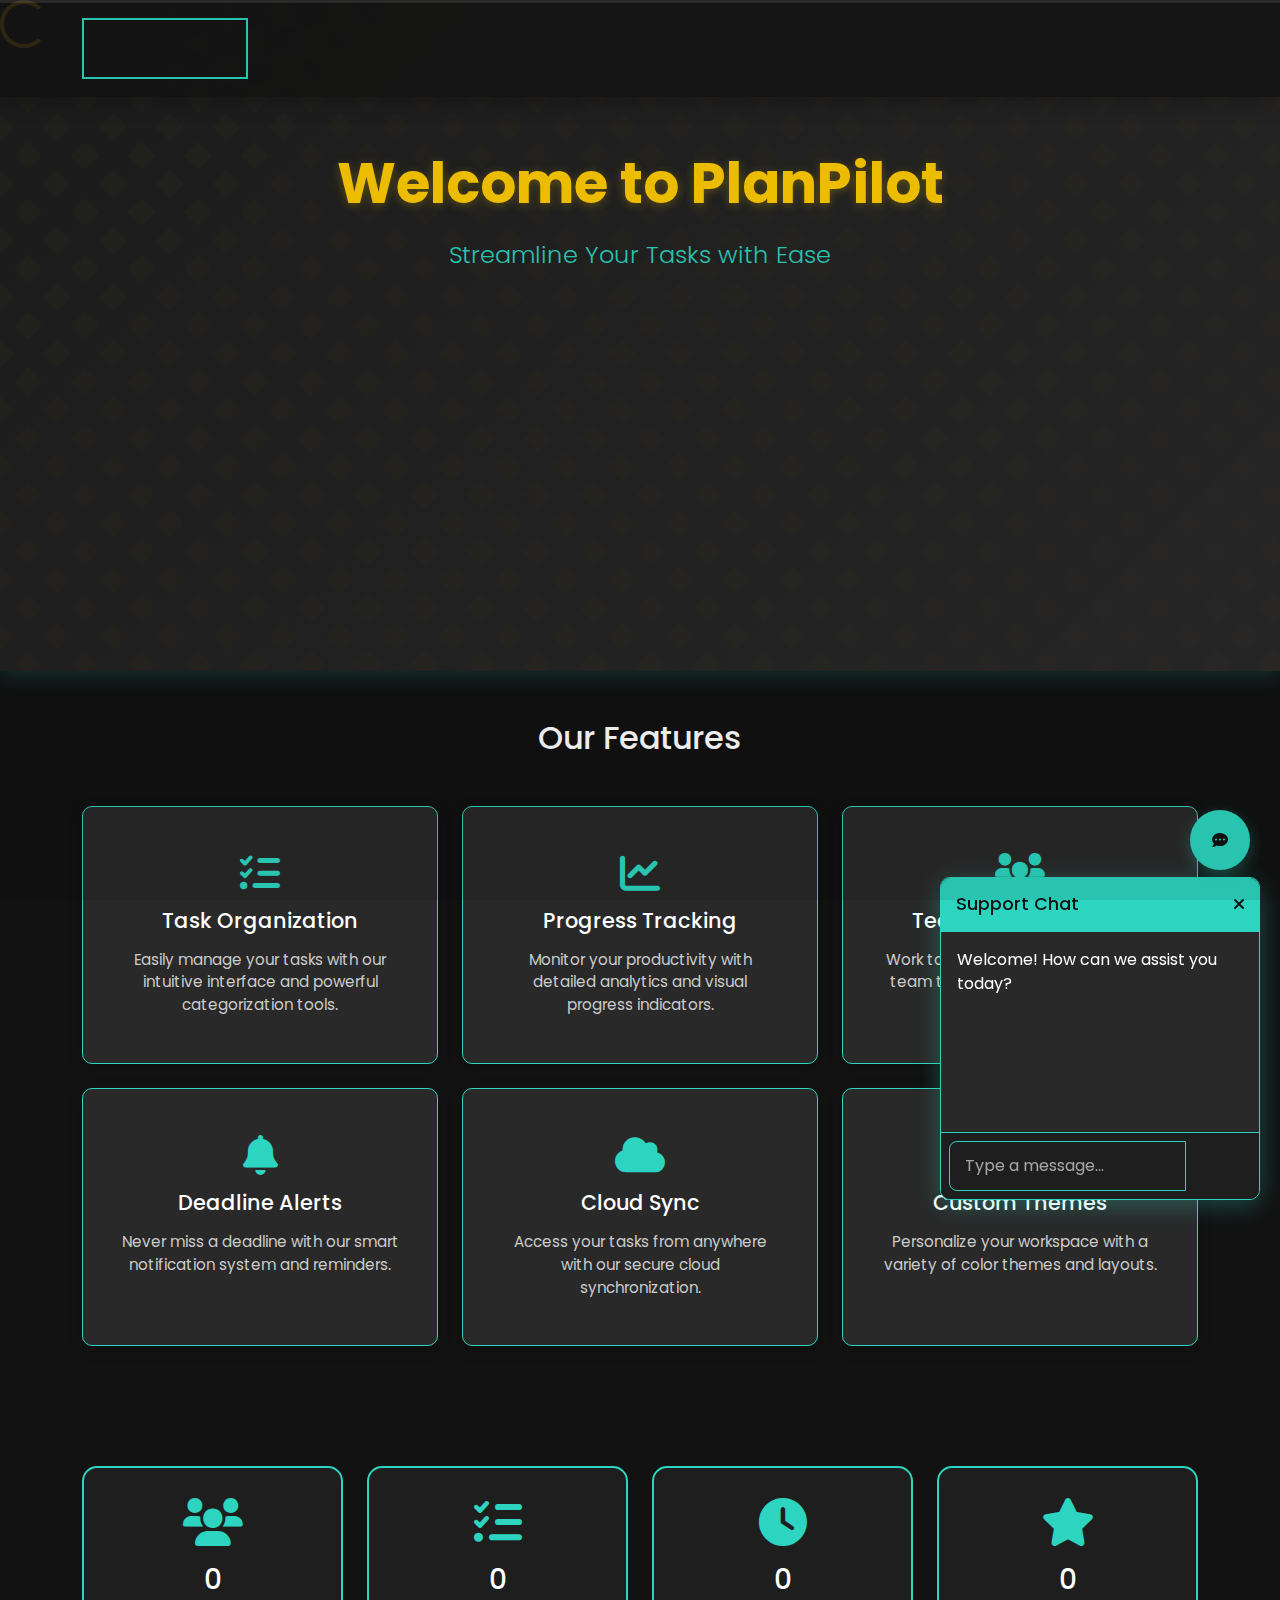
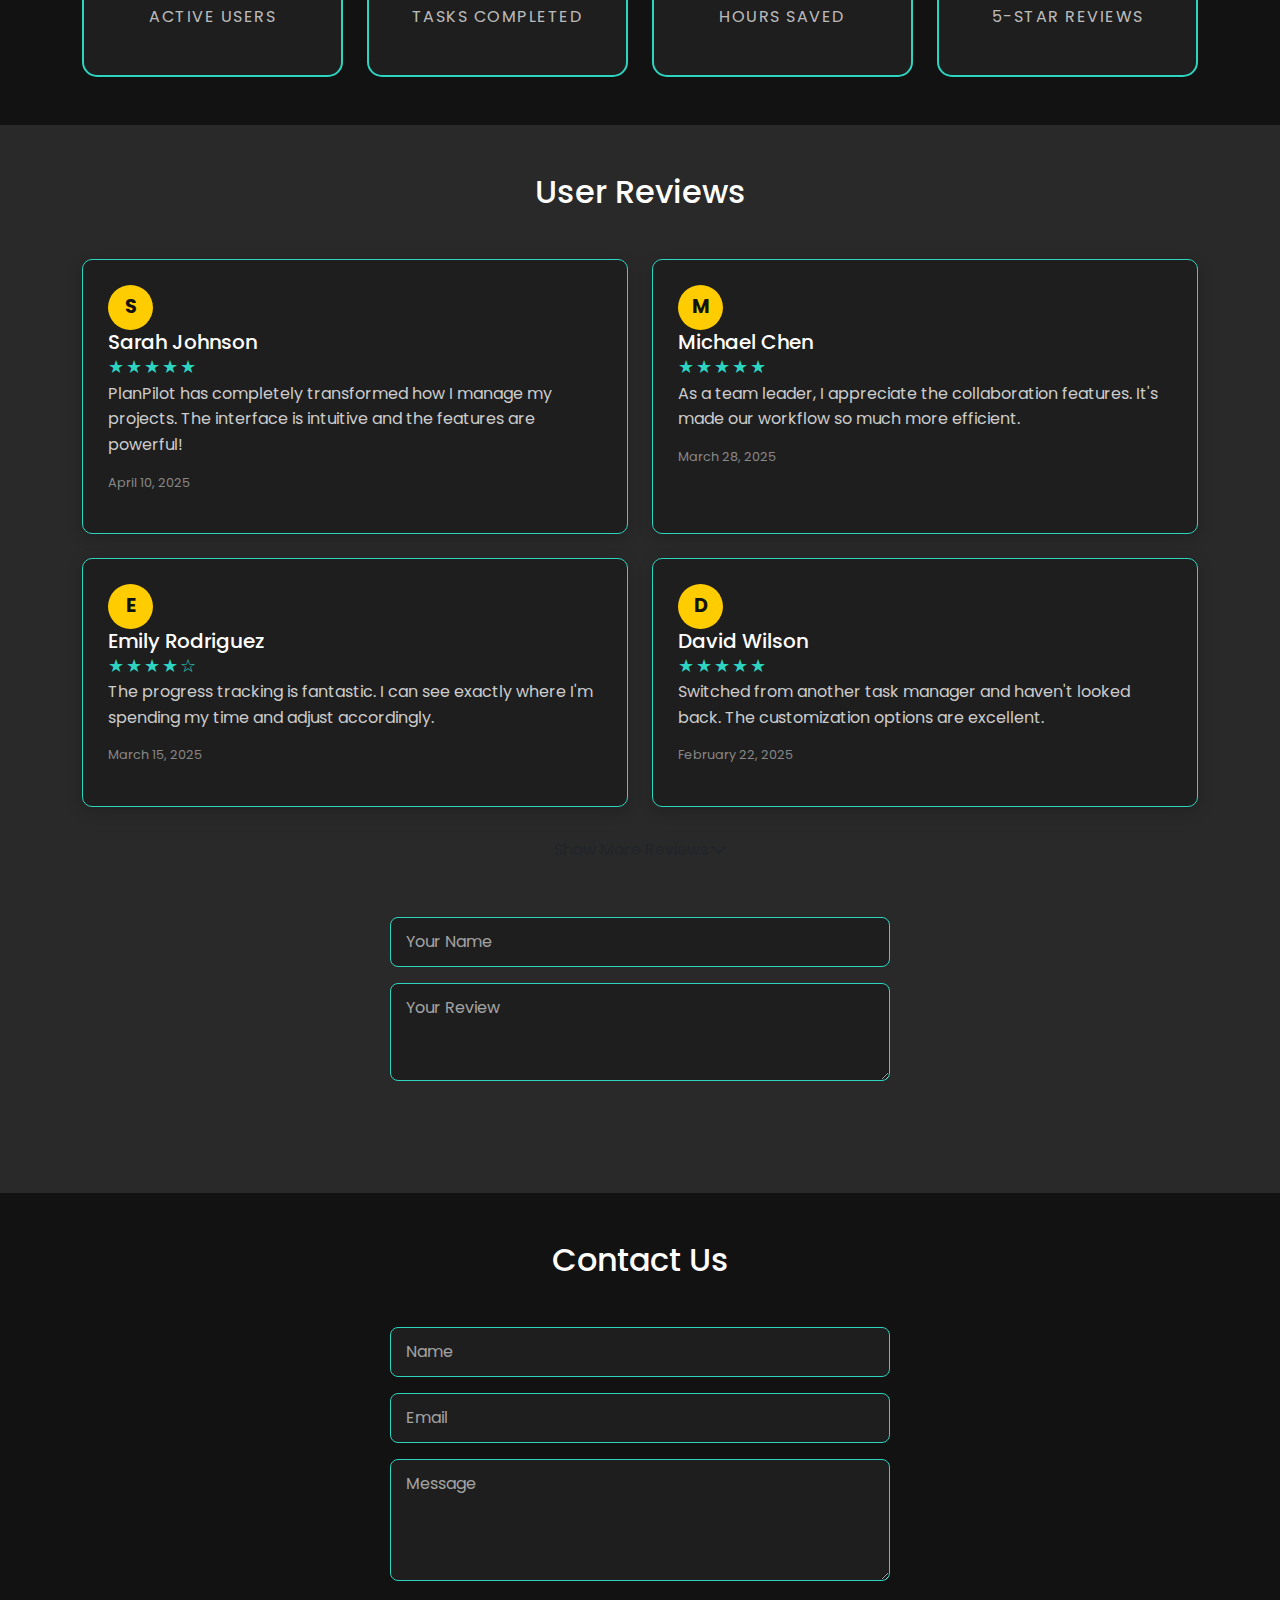
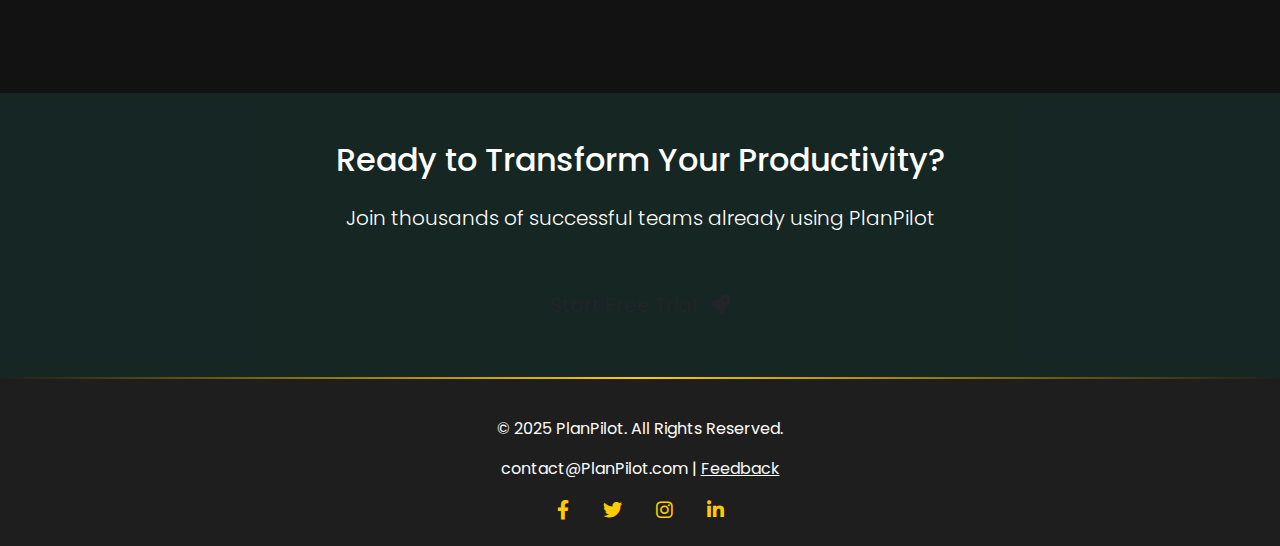
==== index.html @ 7dc3ed10 "first commit" ====
<!DOCTYPE html>
<html lang="en">
<head>
    <meta charset="UTF-8">
    <meta name="viewport" content="width=device-width, initial-scale=1.0">
    <title>PlanPilot - Task Management System</title>
    <link href="https://cdn.jsdelivr.net/npm/bootstrap@5.3.0/dist/css/bootstrap.min.css" rel="stylesheet">
    <link href="https://cdnjs.cloudflare.com/ajax/libs/font-awesome/6.0.0/css/all.min.css" rel="stylesheet">
    <link href="https://fonts.googleapis.com/css2?family=Poppins:wght@300;400;600;700&display=swap" rel="stylesheet">
    <link href="https://cdnjs.cloudflare.com/ajax/libs/animate.css/4.1.1/animate.min.css" rel="stylesheet">
    <link rel="stylesheet" href="style.css">
    <script src="https://code.jquery.com/jquery-3.6.0.min.js"></script>
</head>
<body>
    <!-- Navbar -->
    <nav class="navbar navbar-expand-lg navbar-dark fixed-top">
        <div class="container">
            <a class="navbar-brand" href="#">PlanPilot</a>
            <button class="navbar-toggler" type="button" data-bs-toggle="collapse" data-bs-target="#navbarNav">
                <span class="navbar-toggler-icon"></span>
            </button>
            <div class="collapse navbar-collapse" id="navbarNav">
                <ul class="navbar-nav ms-auto">
                    <li class="nav-item"><a class="nav-link" href="#home">Home</a></li>
                    <li class="nav-item"><a class="nav-link" href="#features">Features</a></li>
                    <li class="nav-item"><a class="nav-link" href="#reviews">Reviews</a></li>
                    <li class="nav-item"><a class="nav-link" href="#contact">Contact</a></li>
                    <li class="nav-item"><a class="nav-link" href="#" data-bs-toggle="modal" data-bs-target="#loginModal">Login</a></li>
                </ul>
            </div>
        </div>
    </nav>

    <!-- Hero Section -->
    <section id="home" class="hero-section">
        <div class="container">
            <h1 class="display-3 fw-bold animate__animated animate__fadeInDown">Welcome to PlanPilot</h1>
            <p class="lead animate__animated animate__fadeIn animate__delay-1s">Streamline Your Tasks with Ease</p>
            <p class="sub-lead mb-4 animate__animated animate__fadeIn animate__delay-2s">The ultimate task management solution for individuals and teams</p>
            <button class="btn btn-custom mt-3 animate__animated animate__fadeInUp animate__delay-3s" id="getStartedBtn" >Get Started</button>
            <div id="statsContainer" class="row mt-5 animate__animated animate__fadeIn animate__delay-4s"></div>
        </div>
    </section>

    <!-- Features Section -->
    <section id="features" class="py-5">
        <div class="container">
            <h2 class="text-center mb-5">Our Features</h2>
            <div class="row" id="featuresContainer">
                <!-- Features will be loaded via AJAX -->
            </div>
        </div>
    </section>

    <!-- Stats Section -->
    <section class="py-5 stats-section">
        <div class="container">
            <div class="row g-4">
                <div class="col-md-3 col-6">
                    <div class="stat-card animate__animated animate__fadeInLeft">
                        <i class="fas fa-users fa-3x text-teal"></i>
                        <h3 class="stat-number mt-3" data-count="25000">0</h3>
                        <p class="stat-label">Active Users</p>
                    </div>
                </div>
                <div class="col-md-3 col-6">
                    <div class="stat-card animate__animated animate__fadeInUp">
                        <i class="fas fa-tasks fa-3x text-teal"></i>
                        <h3 class="stat-number mt-3" data-count="980000">0</h3>
                        <p class="stat-label">Tasks Completed</p>
                    </div>
                </div>
                <div class="col-md-3 col-6">
                    <div class="stat-card animate__animated animate__fadeInDown">
                        <i class="fas fa-clock fa-3x text-teal"></i>
                        <h3 class="stat-number mt-3" data-count="15000">0</h3>
                        <p class="stat-label">Hours Saved</p>
                    </div>
                </div>
                <div class="col-md-3 col-6">
                    <div class="stat-card animate__animated animate__fadeInRight">
                        <i class="fas fa-star fa-3x text-teal"></i>
                        <h3 class="stat-number mt-3" data-count="4900">0</h3>
                        <p class="stat-label">5-Star Reviews</p>
                    </div>
                </div>
            </div>
        </div>
    </section>

    <!-- Reviews Section -->
    <section id="reviews" class="py-5 bg-light">
        <div class="container">
            <h2 class="text-center mb-5">User Reviews</h2>
            <div id="reviewsContainer" class="row">
                <!-- Reviews will be loaded via AJAX -->
            </div>
            <form id="reviewForm" class="mx-auto mt-5" style="max-width: 500px;">
                <div class="mb-3">
                    <input type="text" class="form-control" id="reviewName" placeholder="Your Name" required>
                </div>
                <div class="mb-3">
                    <textarea class="form-control" id="reviewText" placeholder="Your Review" rows="3" required></textarea>
                </div>
                <button type="submit" class="btn btn-custom w-100">Submit Review</button>
            </form>
        </div>
    </section>

    <!-- Contact Section -->
    <section id="contact" class="py-5">
        <div class="container">
            <h2 class="text-center mb-5">Contact Us</h2>
            <form id="contactForm" class="mx-auto" style="max-width: 500px;">
                <div class="mb-3">
                    <input type="text" class="form-control" id="contactName" placeholder="Name" required>
                </div>
                <div class="mb-3">
                    <input type="email" class="form-control" id="contactEmail" placeholder="Email" required>
                </div>
                <div class="mb-3">
                    <textarea class="form-control" id="contactMessage" placeholder="Message" rows="4" required></textarea>
                </div>
                <button type="submit" class="btn btn-custom w-100">Send Message</button>
            </form>
        </div>
    </section>

    <!-- CTA Section -->
    <section class="py-5 cta-section bg-dark-teal">
        <div class="container text-center">
            <h2 class="mb-4 animate__animated animate__pulse">Ready to Transform Your Productivity?</h2>
            <p class="lead mb-5">Join thousands of successful teams already using PlanPilot</p>
            <button class="btn btn-teal btn-lg animate__animated animate__tada animate__delay-1s">
                Start Free Trial <i class="fas fa-rocket ms-2"></i>
            </button>
        </div>
    </section>

    <!-- Footer -->
    <footer>
        <div class="container text-center">
            <p>© 2025 PlanPilot. All Rights Reserved.</p>
            <p>contact@PlanPilot.com | <a href="#reviews" class="text-light">Feedback</a></p>
            <div class="mt-3">
                <a href="#" class="social-icon"><i class="fab fa-facebook-f"></i></a>
                <a href="#" class="social-icon"><i class="fab fa-twitter"></i></a>
                <a href="#" class="social-icon"><i class="fab fa-instagram"></i></a>
                <a href="#" class="social-icon"><i class="fab fa-linkedin-in"></i></a>
            </div>
        </div>
    </footer>

    <!-- Chat Box -->
    <div class="chat-box">
        <div class="chat-badge animate__animated animate__bounceIn">
            <i class="fas fa-comment-dots"></i>
        </div>
        <div class="chat-header">
            <h5>Support Chat</h5>
            <span class="close-chat"><i class="fas fa-times"></i></span>
        </div>
        <div class="chat-body p-3" style="height: 200px; overflow-y: auto;">
            <p>Welcome! How can we assist you today?</p>
        </div>
        <div class="chat-footer p-2">
            <div class="input-group">
                <input type="text" class="form-control" id="chatInput" placeholder="Type a message...">
                <button class="btn btn-custom" id="sendChatBtn"><i class="fas fa-paper-plane"></i></button>
            </div>
        </div>
    </div>

    <!-- Scroll Progress -->
    <div class="scroll-progress">
        <div class="progress-bar"></div>
    </div>

    <!-- Login Modal -->
    <div class="modal fade" id="loginModal">
        <div class="modal-dialog">
            <div class="modal-content">
                <div class="modal-header">
                    <h5 class="modal-title">Login to PlanPilot</h5>
                    <button type="button" class="btn-close" data-bs-dismiss="modal"></button>
                </div>
                <div class="modal-body">
                    <form id="loginForm">
                        <div class="mb-4">
                            <input type="email" class="form-control" id="loginEmail" placeholder="Email" required>
                        </div>
                        <div class="mb-4">
                            <input type="password" class="form-control" id="loginPassword" placeholder="Password" required>
                        </div>
                        <div class="mb-3 form-check">
                            <input type="checkbox" class="form-check-input" id="rememberMe">
                            <label class="form-check-label" for="rememberMe">Remember me</label>
                        </div>
                        <button type="submit" class="btn btn-custom w-100">Login</button>
                        <div class="text-center mt-3">
                            <span>Don't have an account? </span>
                            <a href="#" data-bs-toggle="modal" data-bs-target="#signupModal" data-bs-dismiss="modal">Sign up</a>
                        </div>
                    </form>
                </div>
            </div>
        </div>
    </div>

    <!-- Signup Modal -->
    <div class="modal fade" id="signupModal">
        <div class="modal-dialog">
            <div class="modal-content">
                <div class="modal-header">
                    <h5 class="modal-title">Create Your PlanPilot Account</h5>
                    <button type="button" class="btn-close" data-bs-dismiss="modal"></button>
                </div>
                <div class="modal-body">
                    <form id="signupForm">
                        <div class="mb-3">
                            <input type="text" class="form-control" id="signupName" placeholder="Full Name" required>
                        </div>
                        <div class="mb-3">
                            <input type="email" class="form-control" id="signupEmail" placeholder="Email" required>
                        </div>
                        <div class="mb-3">
                            <input type="password" class="form-control" id="signupPassword" placeholder="Password" required>
                        </div>
                        <div class="mb-3">
                            <input type="password" class="form-control" id="signupConfirmPassword" placeholder="Confirm Password" required>
                        </div>
                        <div class="mb-3 form-check">
                            <input type="checkbox" class="form-check-input" id="agreeTerms" required>
                            <label class="form-check-label" for="agreeTerms">I agree to the <a href="#">Terms and Conditions</a></label>
                        </div>
                        <button type="submit" class="btn btn-custom w-100">Sign Up</button>
                        <div class="text-center mt-3">
                            <span>Already have an account? </span>
                            <a href="#" data-bs-toggle="modal" data-bs-target="#loginModal" data-bs-dismiss="modal">Login</a>
                        </div>
                    </form>
                </div>
            </div>
        </div>
    </div>

    <!-- Notification Modal -->
    <div class="modal fade" id="notificationModal">
        <div class="modal-dialog">
            <div class="modal-content">
                <div class="modal-header">
                    <h5 class="modal-title">Welcome to PlanPilot!</h5>
                    <button type="button" class="btn-close" data-bs-dismiss="modal"></button>
                </div>
                <div class="modal-body">
                    Thanks for visiting PlanPilot! Start managing your tasks efficiently today.
                </div>
            </div>
        </div>
    </div>

    <!-- Loading Spinner -->
    <div id="loadingSpinner" class="spinner-overlay">
        <div class="spinner-border text-warning" role="status">
            <span class="visually-hidden">Loading...</span>
        </div>
    </div>

    <script src="https://cdn.jsdelivr.net/npm/bootstrap@5.3.0/dist/js/bootstrap.bundle.min.js"></script>
    <script src="script.js"></script>
</body>
</html>
---- style.css ----
:root {
    --teal: #2dd4bf;
    --yellow: #ffcc00;
}

/* General Styles */
body {
    font-family: 'Poppins', sans-serif;
    background-color: #121212;
    color: #ffffff;
    overflow-x: hidden;
}

/* Navbar */
/* Base Navbar Styling */
.navbar {
    background-color: rgba(20, 20, 20, 0.85);
    backdrop-filter: blur(10px);
    box-shadow: 0 4px 20px rgba(0, 0, 0, 0.3);
    transition: all 0.4s ease-in-out;
    padding: 18px 0;
}

/* Navbar when scrolled */
.navbar-scrolled {
    background-color: rgba(15, 15, 15, 0.95) !important;
    padding: 10px 0 !important;
    box-shadow: 0 4px 25px rgba(255, 204, 0, 0.25) !important;
    transition: all 0.3s ease-in-out;
}

/* Brand Styling */
.navbar-brand {
    font-weight: 800;
    font-size: 1.7rem;
    position: relative;
    overflow: hidden;
    white-space: nowrap;
    border: 2px solid var(--teal);
    padding: 0.5rem 1rem;
    color: transparent;
    animation: borderGlow 1.5s forwards;
}

@keyframes borderGlow {
    0% { box-shadow: 0 0 5px var(--teal); }
    100% { box-shadow: 0 0 15px var(--teal), 0 0 5px var(--yellow); }
}

.navbar-brand::before {
    content: "PlanPilot";
    position: absolute;
    top: 50%;
    left: 50%;
    transform: translate(-50%, -50%);
    color: var(--yellow);
    width: 0;
    animation: typing 2s steps(9) forwards;
    overflow: hidden;
    white-space: nowrap;
    text-align: center;
}

@keyframes typing {
    from { width: 0; }
    to { width: 100%; }
}


/* Nav Links */
.navbar-nav .nav-link {
    color: var(--yellow);
    margin: 0 12px;
    position: relative;
    font-weight: 500;
    transition: color 0.3s ease-in-out;
}

/* Hover underline effect */
.navbar-nav .nav-link::after {
    content: '';
    position: absolute;
    left: 50%;
    bottom: -4px;
    transform: translateX(-50%);
    width: 0;
    height: 2px;
    background-color: var(--teal);
    transition: width 0.3s ease-in-out;
}

.navbar-nav .nav-link:hover {
    color: var(--teal);
}

.navbar-nav .nav-link:hover::after {
    width: 60%;
}

/* Toggler Icon */
.navbar-toggler {
    border: none;
    outline: none;
    transition: transform 0.3s ease-in-out;
}

.navbar-toggler:focus {
    box-shadow: none;
}

.navbar-toggler:hover {
    transform: rotate(90deg);
}

.navbar-nav .nav-item {
    opacity: 0;
    transform: translateY(30px);
    animation: navItemSlideUp 0.6s ease-out forwards;
}

@keyframes navItemSlideUp {
    from { 
        opacity: 0;
        transform: translateY(30px);
    }
    to { 
        opacity: 1;
        transform: translateY(0);
    }
}

/* Staggered delays remain same */
.navbar-nav .nav-item:nth-child(1) { animation-delay: 0.3s; }
.navbar-nav .nav-item:nth-child(2) { animation-delay: 0.5s; }
.navbar-nav .nav-item:nth-child(3) { animation-delay: 0.7s; }
.navbar-nav .nav-item:nth-child(4) { animation-delay: 0.9s; }
.navbar-nav .nav-item:nth-child(5) { animation-delay: 1.1s; }

/* transition for vertical movement */
.navbar-nav .nav-link {
    transition: color 0.3s ease-in-out, 
                transform 0.4s cubic-bezier(0.4, 0, 0.2, 1);
}

/*  Add hover effect matching direction */
.navbar-nav .nav-link:hover {
    transform: translateY(-5px);
}





/* Hero Section */

.hero-section {
    text-align: center;
    padding: 150px 0 100px;
    background: linear-gradient(135deg, #1e1e1e, #292929);
    box-shadow: 0 4px 20px rgba(45, 212, 191, 0.2);
    position: relative;
    overflow: hidden;
    animation: sectionEntrance 1.2s cubic-bezier(0.22, 0.61, 0.36, 1) forwards;
}

@keyframes sectionEntrance {
    from {
        opacity: 0;
        transform: translateY(50px) rotateX(10deg);
    }
    to {
        opacity: 1;
        transform: translateY(0) rotateX(0);
    }
}

.hero-section::before {
    content: '';
    position: absolute;
    top: 0;
    left: 0;
    width: 100%;
    height: 100%;
    background: url('[data-uri]');
    opacity: 0.3;
    animation: patternFlow 20s linear infinite;
}

@keyframes patternFlow {
    from { background-position: 0 0; }
    to { background-position: 400px 400px; }
}

/* Text Animations */
.hero-section h1 {
    font-size: 3.5rem;
    margin-bottom: 20px;
    color: var(--yellow); /* Simple yellow color */
    text-shadow: 0 2px 10px rgba(255, 204, 0, 0.3);
    animation: titleFlip 1s cubic-bezier(0.23, 1, 0.32, 1) forwards;
    transform-style: preserve-3d;
    perspective: 1000px;
    position: relative;
    font-weight: bold;
}

@keyframes titleFlip {
    from {
        opacity: 0;
        transform: rotateX(90deg) translateY(50px);
    }
    to {
        opacity: 1;
        transform: rotateX(0) translateY(0);
    }
}

/* Simple underline animation */
.hero-section h1::after {
    content: '';
    position: absolute;
    bottom: -10px;
    left: 50%;
    width: 0;
    height: 2px;
    background: var(--yellow);
    transform: translateX(-50%);
    animation: underlineGrow 1s ease-out 0.5s forwards;
}

@keyframes underlineGrow {
    to {
        width: 60%;
    }
}

.hero-section .lead {
    font-size: 1.5rem;
    margin-bottom: 10px;
    color: var(--teal);
    animation: typewriter 1.5s steps(25) 0.5s forwards,
               blinkCursor 0.7s step-end infinite 0.5s;
    white-space: nowrap;
    overflow: hidden;
    max-width: max-content;
    margin: 0 auto;
    position: relative;
}

@keyframes typewriter {
    from { width: 0; }
    to { width: 100%; }
}

@keyframes blinkCursor {
    from, to { border-right-color: transparent; }
    50% { border-right-color: var(--teal); }
}

/* Hero sublead */

.hero-section .sub-lead {
    font-size: 1.1rem;
    opacity: 0;
    transform: translateX(30px);
    animation: subLeadEntrance 1s cubic-bezier(0.23, 1, 0.32, 1) 2s forwards;
}

@keyframes subLeadEntrance {
    0% {
        opacity: 0;
        transform: translateX(30px);
    }
    100% {
        opacity: 0.9;
        transform: translateX(0);
    }
}




/* Button Animations */
.btn-custom {
    background: linear-gradient(-180deg, var(--yellow), rgba(32, 178, 170, 0.8));
    border: none;
    padding: 15px 40px;
    border-radius: 30px;
    color: #fff;
    font-weight: 600;
    position: relative;
    overflow: hidden;
    transition: all 0.4s ease;
    animation: buttonEntrance 1s cubic-bezier(0.23, 1, 0.32, 1) 2s forwards;
    opacity: 0;
    transform: translateY(20px);
}

.btn-custom:hover {
    transform: scale(1.05) rotateZ(-2deg);
    box-shadow: 0 5px 25px rgba(32, 178, 170, 0.4);
}

.btn-custom::after {
    content: '';
    position: absolute;
    top: -50%;
    left: -50%;
    width: 200%;
    height: 200%;
    background: linear-gradient(
        45deg,
        transparent 25%,
        rgba(255,255,255,0.2) 50%,
        transparent 75%
    );
    transform: rotate(45deg);
    animation: buttonShine 3s infinite linear;
}

@keyframes buttonShine {
    from { transform: translateX(-150%) rotate(45deg); }
    to { transform: translateX(150%) rotate(45deg); }
}

@keyframes buttonEntrance {
    to {
        opacity: 1;
        transform: translateY(0);
    }
}

/* Stats */
#statsContainer {
    animation: statsEntrance 1s ease-out 2.5s forwards;
    opacity: 0;
    transform: translateY(30px);
    perspective: 1000px;
}

.stat-box {
    background: linear-gradient(145deg, 
        rgba(32, 178, 170, 0.15), 
        rgba(255, 204, 0, 0.1));
    border-radius: 15px;
    transition: all 0.4s cubic-bezier(0.4, 0, 0.2, 1);
    border: 1px solid rgba(32, 178, 170, 0.3);
    transform-style: preserve-3d;
    backdrop-filter: blur(5px);
    position: relative;
    overflow: hidden;
    box-shadow: 0 4px 15px rgba(0, 0, 0, 0.1);
}

.stat-box:hover {
    transform: translateY(-10px) rotateX(5deg) scale(1.02);
    box-shadow: 0 12px 30px rgba(32, 178, 170, 0.3);
    background: linear-gradient(145deg, 
        rgba(32, 178, 170, 0.2), 
        rgba(255, 204, 0, 0.15));
}

.stat-box::before {
    content: '';
    position: absolute;
    top: -50%;
    left: -50%;
    width: 200%;
    height: 200%;
    background: linear-gradient(
        45deg,
        transparent 25%,
        rgba(255, 255, 255, 0.1) 50%,
        transparent 75%
    );
    transform: rotate(45deg);
    animation: statShine 4s infinite linear;
    opacity: 0.5;
}

@keyframes statShine {
    from { transform: translateX(-100%) rotate(45deg); }
    to { transform: translateX(100%) rotate(45deg); }
}

.stat-value {
    font-size: 2.8rem;
    font-weight: 800;
    color: var(--yellow);
    margin-bottom: 8px;
    text-shadow: 0 2px 8px rgba(255, 204, 0, 0.3);
    background: linear-gradient(45deg, var(--teal), var(--yellow));
    -webkit-background-clip: text;
    background-clip: text;
    -webkit-text-fill-color: transparent;
    transition: all 0.3s ease;
}

.stat-label {
    font-size: 1rem;
    text-transform: uppercase;
    letter-spacing: 1.5px;
    color: rgba(255, 255, 255, 0.9);
    opacity: 0.8;
    transition: all 0.3s ease;
}

.stat-box:hover .stat-value {
    transform: scale(1.05);
    text-shadow: 0 4px 15px rgba(255, 204, 0, 0.4);
}

.stat-box:hover .stat-label {
    opacity: 1;
    color: var(--teal);
}

@keyframes statsEntrance {
    from {
        opacity: 0;
        transform: translateY(30px) rotateX(-15deg);
    }
    to {
        opacity: 1;
        transform: translateY(0) rotateX(0);
    }
}

/* Additional Effects */
.hero-section h1::after {
    content: '';
    position: absolute;
    bottom: -10px;
    left: 50%;
    width: 80%;
    height: 3px;
    background: linear-gradient(90deg, transparent, var(--teal), transparent);
    transform: translateX(-50%);
    animation: lineReveal 1.5s ease-out 0.5s forwards;
    opacity: 0;
}

@keyframes lineReveal {
    from {
        opacity: 0;
        width: 0;
    }
    to {
        opacity: 1;
        width: 80%;
    }
}



/* Features Section */
.feature-card {
    background-color: #292929;
    border: 1px solid var(--teal);
    text-align: center;
    padding: 30px 20px;
    border-radius: 10px;
    box-shadow: 0 4px 15px rgba(0, 0, 0, 0.2);
    transition: all 0.3s ease-in-out;
    height: 100%;
}

.feature-card:hover {
    transform: translateY(-10px) scale(1.03);
    box-shadow: 0 10px 25px rgba(45, 212, 191, 0.2);
    border-color: var(--yellow);
}

.feature-card i {
    color: var(--teal);
    font-size: 2.5rem;
    margin-bottom: 20px;
    transition: all 0.3s ease-in-out;
}

.feature-card:hover i {
    transform: scale(1.2);
}

.feature-card h5 {
    font-size: 1.3rem;
    margin-bottom: 15px;
    color: #ffffff;
}

.feature-card p {
    color: #cccccc;
    font-size: 0.95rem;
}

/* Reviews Section */
.bg-light {
    background-color: #292929 !important;
}

.review-card {
    background-color: #1e1e1e;
    padding: 25px;
    border-radius: 10px;
    box-shadow: 0 4px 15px rgba(0, 0, 0, 0.2);
    border: 1px solid var(--teal);
    transition: all 0.3s ease-in-out;
    height: 100%;
    margin-bottom: 1rem;
}

.review-card:hover {
    transform: translateY(-5px);
    box-shadow: 0 8px 20px rgba(45, 212, 191, 0.2);
    border-color: var(--yellow);
}

.review-text {
    color: #ccc;
    line-height: 1.6;
    margin-bottom: 15px;
}

.user-avatar {
    width: 45px;
    height: 45px;
    background: var(--yellow);
    color: #121212;
    border-radius: 50%;
    display: flex;
    align-items: center;
    justify-content: center;
    font-weight: 700;
    font-size: 1.2rem;
    margin-right: 15px;
    flex-shrink: 0;
}

.rating-stars {
    color: var(--teal);
    font-size: 1.1rem;
    letter-spacing: 2px;
    margin-left: auto;
}

.review-date {
    font-size: 0.8rem;
    color: #888;
    margin-top: 10px;
}

/* Forms */
.form-control {
    background-color: #1e1e1e;
    border: 1px solid var(--teal);
    color: white;
    transition: all 0.3s ease-in-out;
    padding: 12px 15px;
    border-radius: 8px;
}

.form-control::placeholder {
    color: rgba(255, 255, 255, 0.6);
}

.form-control:focus {
    background-color: #292929;
    color: white;
    border-color: var(--yellow);
    box-shadow: 0 0 0 0.25rem rgba(255, 204, 0, 0.25);
}

/* Buttons */
.btn-custom {
    background-color: var(--yellow);
    color: #121212;
    font-weight: bold;
    border: none;
    padding: 12px 25px;
    border-radius: 8px;
    transition: all 0.3s ease-in-out;
    position: relative;
    overflow: hidden;
}

.btn-custom:hover {
    background-color: var(--teal);
    color: #ffffff;
    transform: translateY(-3px);
    box-shadow: 0 5px 15px rgba(45, 212, 191, 0.4);
}

.btn-custom:active {
    transform: translateY(1px);
}

.btn-custom::after {
    content: '';
    position: absolute;
    top: 50%;
    left: 50%;
    width: 5px;
    height: 5px;
    background: rgba(255, 255, 255, 0.5);
    opacity: 0;
    border-radius: 100%;
    transform: scale(1, 1) translate(-50%);
    transform-origin: 50% 50%;
}

.btn-custom:focus:not(:active)::after {
    animation: ripple 1s ease-out;
}

@keyframes ripple {
    0% {
        transform: scale(0, 0);
        opacity: 0.5;
    }
    100% {
        transform: scale(20, 20);
        opacity: 0;
    }
}

/* Footer */
footer {
    background-color: #1e1e1e;
    padding: 40px 0 20px;
    text-align: center;
    position: relative;
}

footer::before {
    content: '';
    position: absolute;
    top: 0;
    left: 0;
    width: 100%;
    height: 2px;
    background: linear-gradient(90deg, transparent, var(--yellow), transparent);
}

.social-icon {
    color: var(--yellow);
    font-size: 1.2rem;
    margin: 0 15px;
    transition: all 0.3s ease-in-out;
    display: inline-block;
}

.social-icon:hover {
    color: var(--teal);
    transform: translateY(-5px) scale(1.2);
}

/* Chat Box */
.chat-box {
    position: fixed;
    bottom: -300px;
    right: 20px;
    width: 320px;
    background: #1e1e1e;
    border-radius: 10px;
    box-shadow: 0 5px 25px rgba(45, 212, 191, 0.3);
    transition: all 0.3s ease-in-out;
    z-index: 1000;
    border: 1px solid var(--teal);
    overflow: hidden;
    animation: float 3s ease-in-out infinite;
}

@keyframes float {
    0%, 100% { transform: translateY(0); }
    50% { transform: translateY(-10px); }
}

.chat-header {
    background-color: var(--teal);
    padding: 15px;
    text-align: center;
    font-weight: bold;
    color: #121212;
    cursor: pointer;
    display: flex;
    justify-content: space-between;
    align-items: center;
}

.chat-header h5 {
    margin: 0;
    font-size: 1.1rem;
}

.close-chat {
    cursor: pointer;
    transition: all 0.3s ease-in-out;
}

.close-chat:hover {
    transform: rotate(90deg);
}

.chat-body {
    height: 250px;
    overflow-y: auto;
    padding: 15px;
    background-color: #292929;
}

.chat-footer {
    border-top: 1px solid var(--teal);
    padding: 15px;
    background-color: #1e1e1e;
}

/* Message Styles */
.chat-message {
    margin-bottom: 15px;
    animation-duration: 0.3s;
}

.chat-message.user {
    text-align: right;
}

.chat-message.bot {
    text-align: left;
}

.message-content {
    display: inline-block;
    max-width: 80%;
    padding: 10px 15px;
    border-radius: 18px;
    position: relative;
}

.user .message-content {
    background-color: var(--yellow);
    color: #121212;
    border-bottom-right-radius: 5px;
}

.bot .message-content {
    background-color: #383838;
    color: #ffffff;
    border-bottom-left-radius: 5px;
}

.timestamp {
    display: block;
    font-size: 0.7rem;
    opacity: 0.7;
    margin-top: 5px;
}

.typing-indicator {
    color: var(--teal);
    font-size: 0.9rem;
    margin: 10px 0;
    animation: pulse 1.5s infinite;
}

@keyframes pulse {
    0% { opacity: 0.5; }
    50% { opacity: 1; }
    100% { opacity: 0.5; }
}

/* Modals */
.modal-content {
    background-color: #1e1e1e;
    color: #ffffff;
    border: 1px solid var(--yellow);
}

.modal-header {
    border-bottom: 1px solid var(--yellow);
}

.modal-footer {
    border-top: 1px solid var(--yellow);
}

/* Loading Spinner */
.spinner-overlay {
    position: fixed;
    top: 0;
    left: 0;
    width: 100%;
    height: 100%;
    background-color: rgba(0, 0, 0, 0.7);
    display: flex;
    justify-content: center;
    align-items: center;
    z-index: 9999;
    display: none;
}

.spinner-border {
    width: 3rem;
    height: 3rem;
}

/* Toast Notifications */
.toast-notification {
    position: fixed;
    bottom: 20px;
    right: 20px;
    background-color: var(--yellow);
    color: #121212;
    padding: 15px 25px;
    border-radius: 8px;
    box-shadow: 0 5px 15px rgba(0, 0, 0, 0.3);
    z-index: 999;
    max-width: 300px;
    animation-duration: 0.5s;
}

.toast-content {
    display: flex;
    align-items: center;
}

/* Scroll Progress */
.scroll-progress {
    position: fixed;
    top: 0;
    left: 0;
    height: 3px;
    width: 100%;
    background: rgba(255,255,255,0.1);
    z-index: 9999;
}

.progress-bar {
    height: 100%;
    background: var(--teal);
    width: 0%;
    transition: width 0.3s ease-out;
}

/* Responsive Adjustments */
@media (max-width: 768px) {
    .hero-section {
        padding: 120px 0 80px;
    }
    
    .hero-section h1 {
        font-size: 2.5rem;
    }
    
    .hero-section .lead {
        font-size: 1.2rem;
    }
    
    .stat-value {
        font-size: 2rem;
    }
    
    .chat-box {
        width: 280px;
        right: 10px;
    }
}

@media (max-width: 576px) {
    .hero-section {
        padding: 100px 0 60px;
    }
    
    .hero-section h1 {
        font-size: 2rem;
    }
    
    .stat-box {
        margin-bottom: 15px;
    }
}

/* Additional Styles */
.text-teal { color: var(--teal); }
.bg-dark-teal { background: rgba(45, 212, 191, 0.1); }

.stat-card {
    background: #1e1e1e;
    border: 2px solid var(--teal);
    border-radius: 15px;
    padding: 30px;
    text-align: center;
    transition: all 0.3s ease;
}

.stat-card:hover {
    transform: translateY(-5px);
    box-shadow: 0 10px 20px rgba(45, 212, 191, 0.2);
}

.chat-badge {
    position: fixed;
    bottom: 30px;
    right: 30px;
    background: var(--teal);
    color: #121212;
    width: 60px;
    height: 60px;
    border-radius: 50%;
    display: flex;
    align-items: center;
    justify-content: center;
    cursor: pointer;
    z-index: 1000;
    box-shadow: 0 5px 15px rgba(45, 212, 191, 0.3);
}
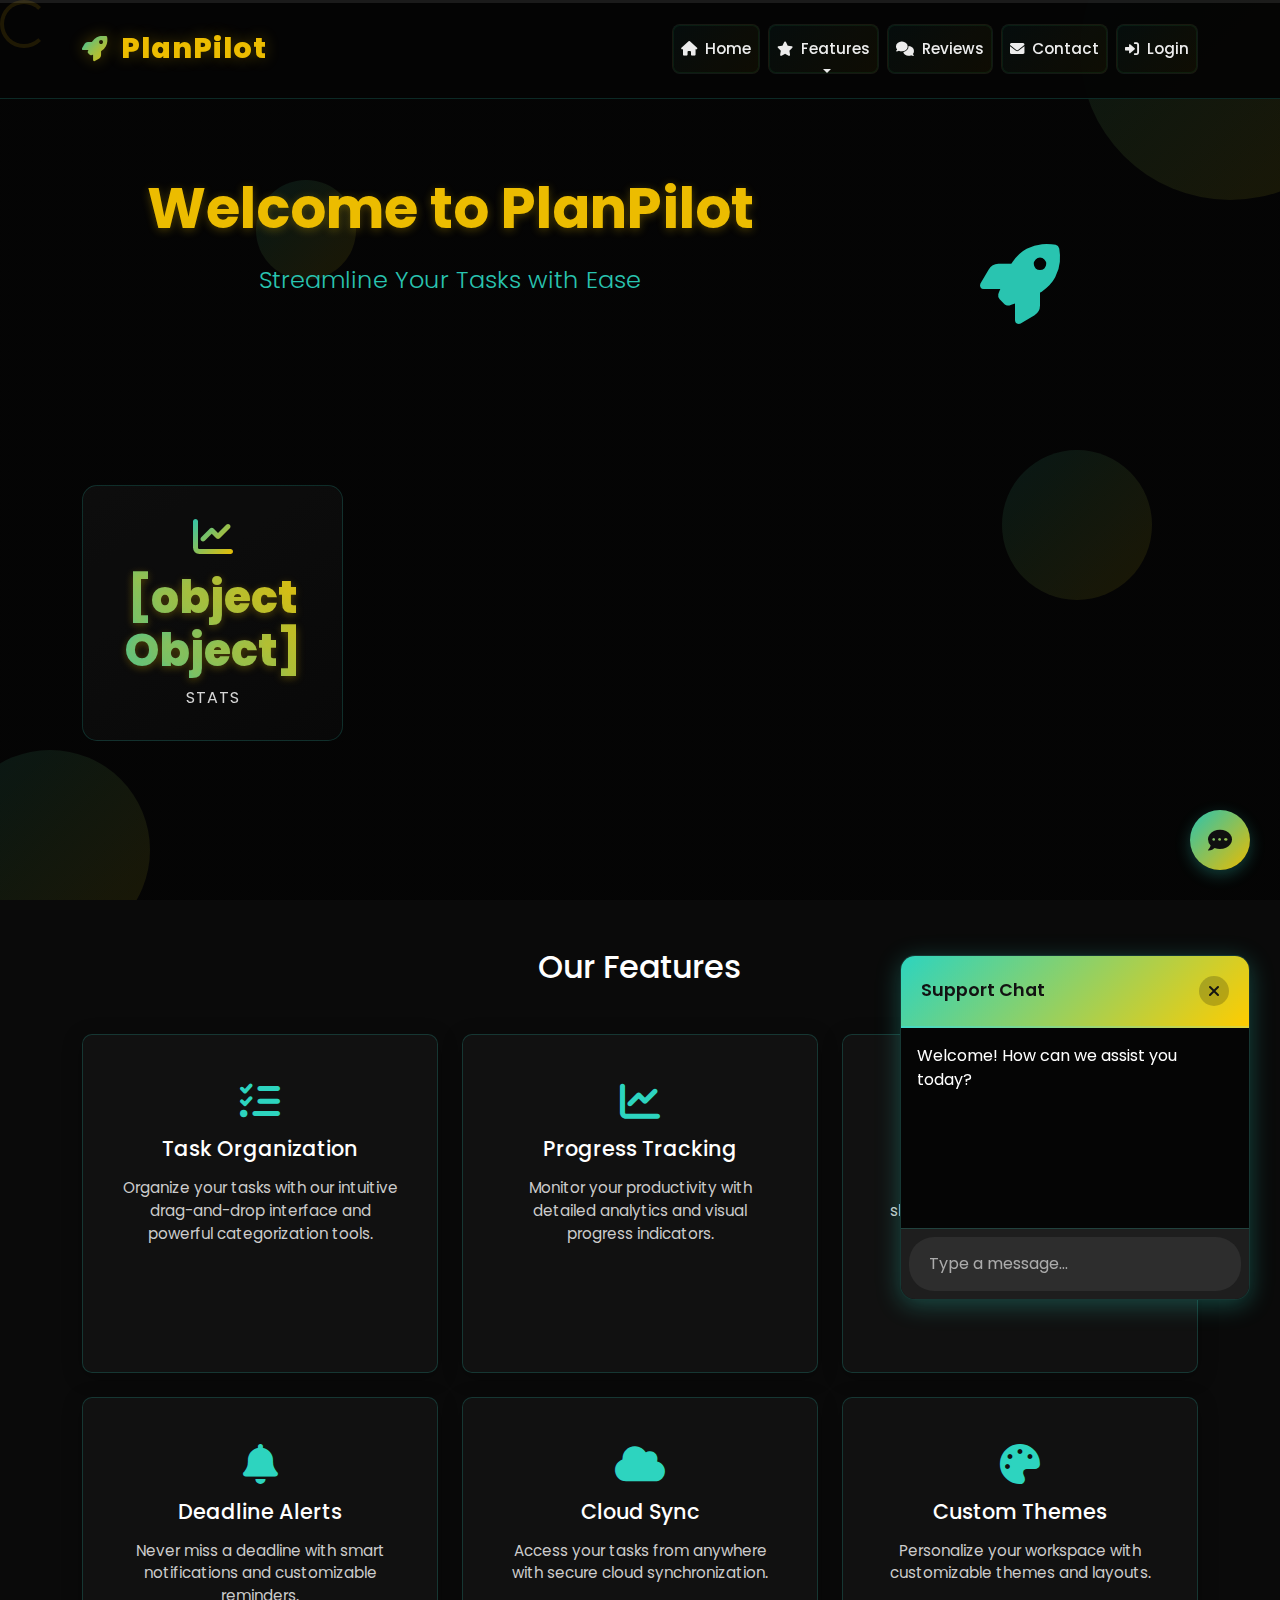
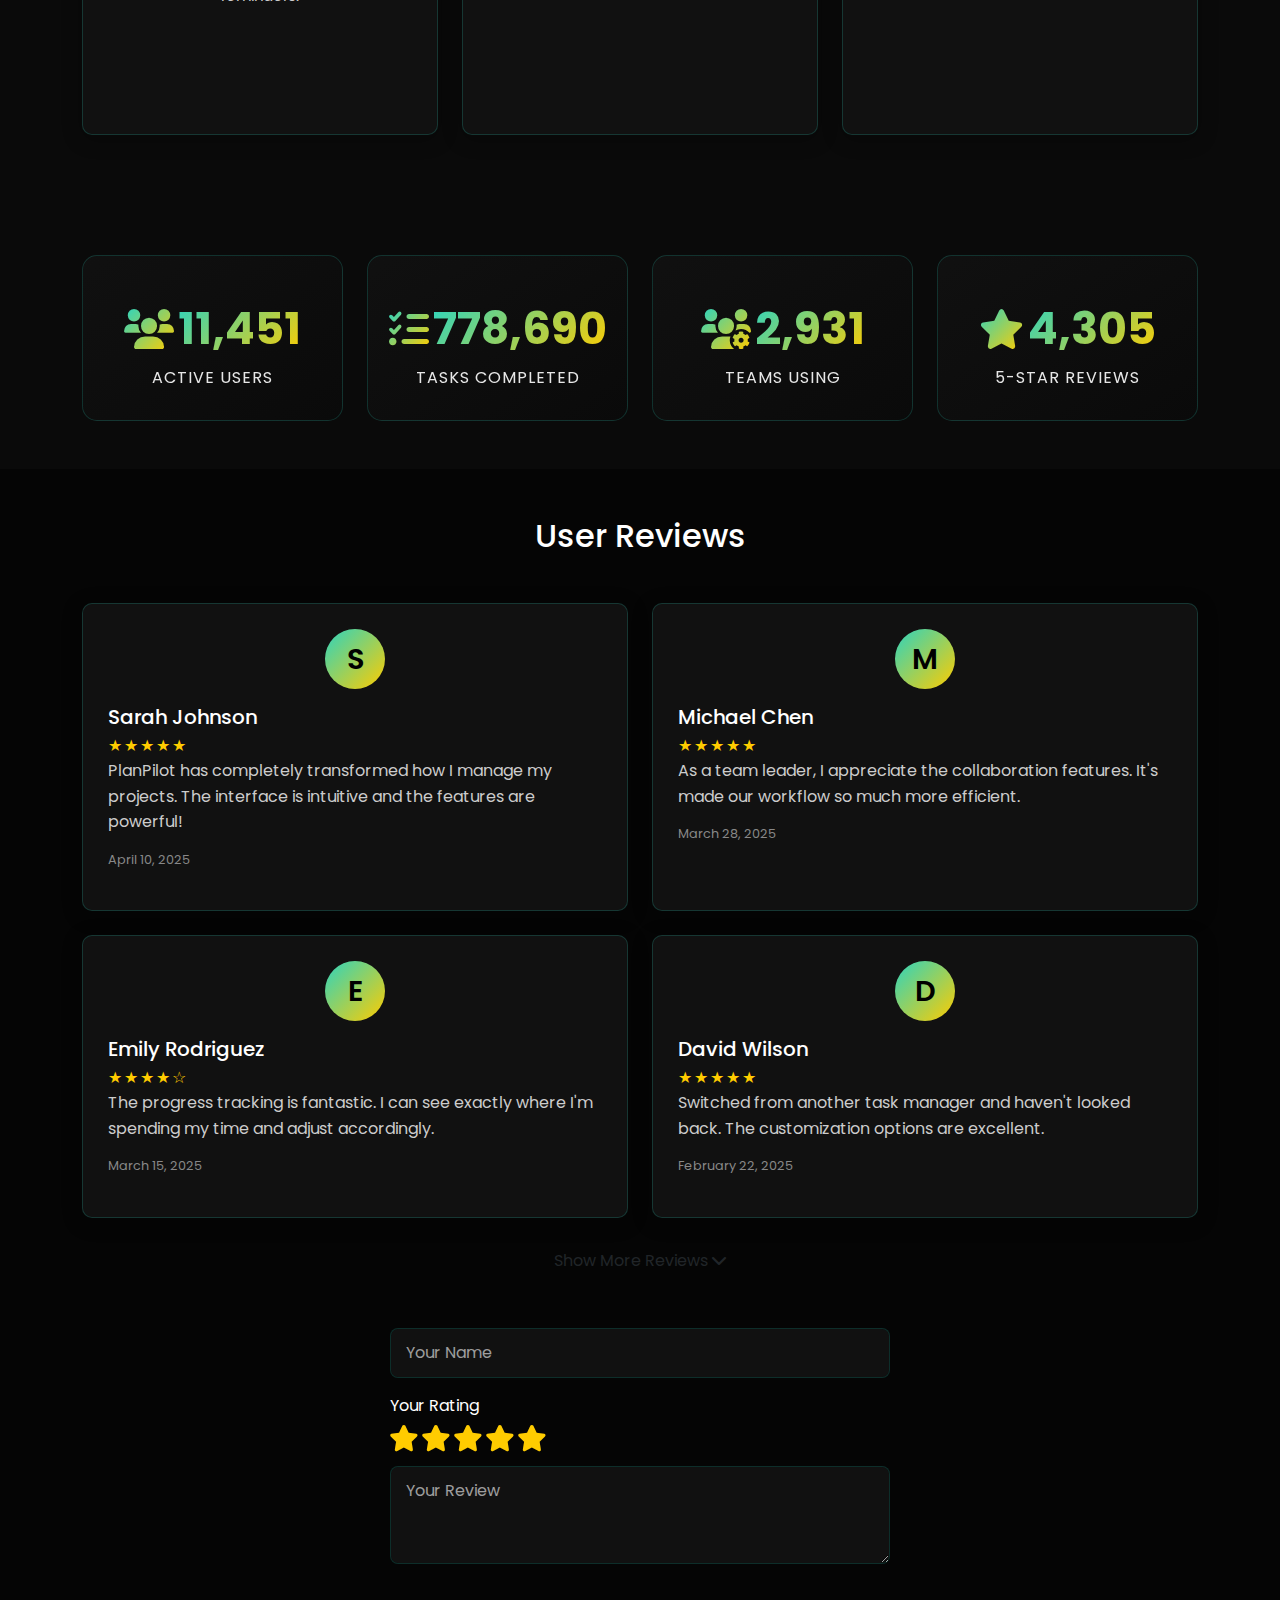
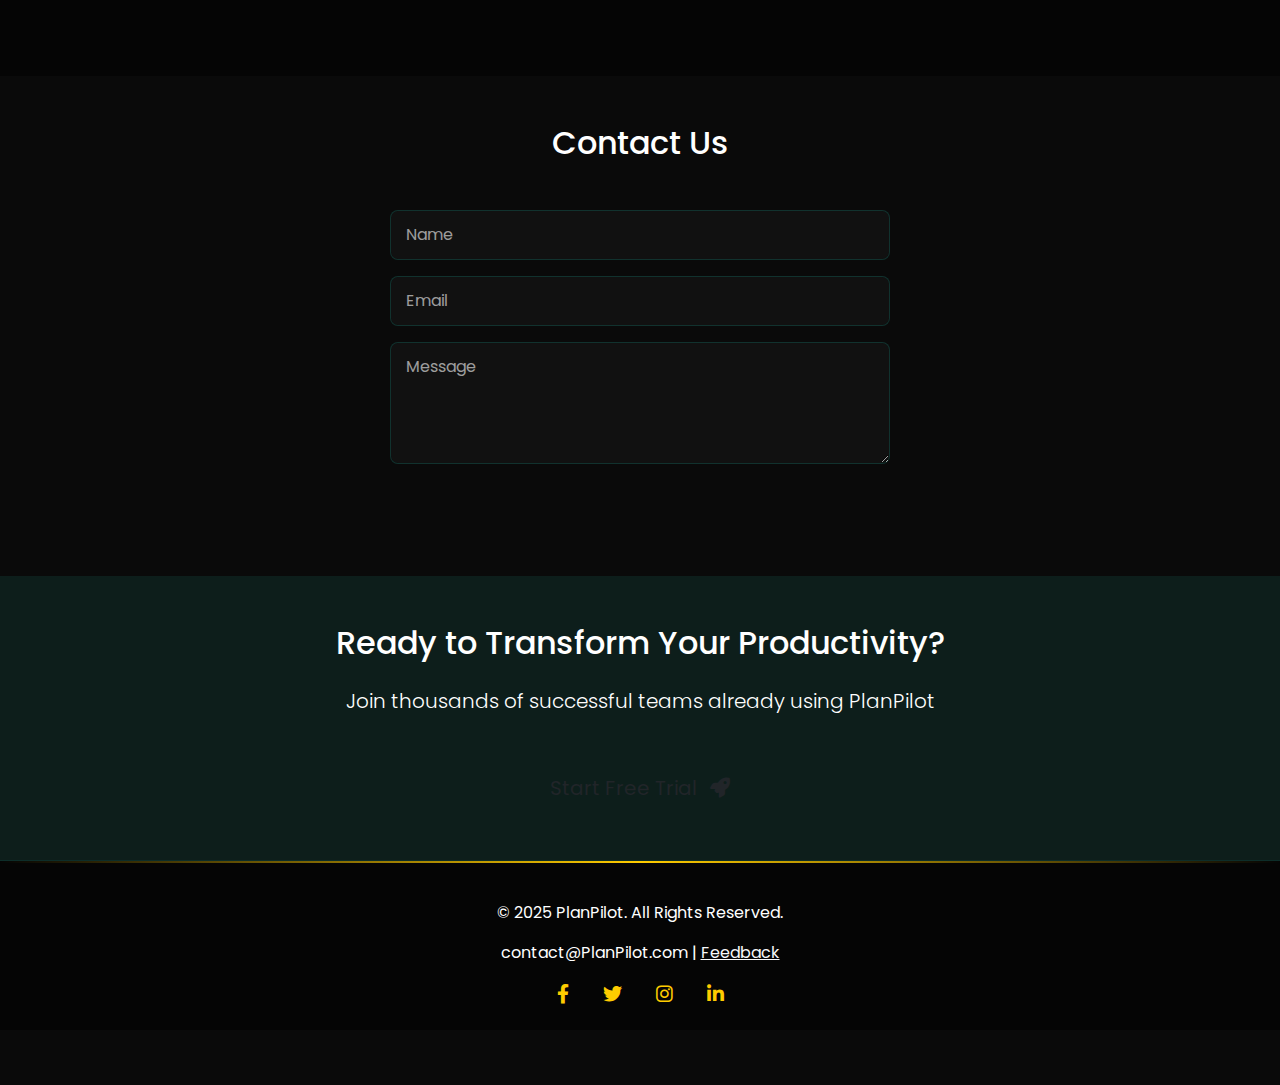
==== commit 33ba27d4: "web assignment 2 submission" ====
--- a/index.html
+++ b/index.html
@@ -15,17 +15,52 @@
     <!-- Navbar -->
     <nav class="navbar navbar-expand-lg navbar-dark fixed-top">
         <div class="container">
-            <a class="navbar-brand" href="#">PlanPilot</a>
+            <a class="navbar-brand" href="index.html"><i class="fas fa-rocket"></i> PlanPilot</a>
             <button class="navbar-toggler" type="button" data-bs-toggle="collapse" data-bs-target="#navbarNav">
                 <span class="navbar-toggler-icon"></span>
             </button>
             <div class="collapse navbar-collapse" id="navbarNav">
                 <ul class="navbar-nav ms-auto">
-                    <li class="nav-item"><a class="nav-link" href="#home">Home</a></li>
-                    <li class="nav-item"><a class="nav-link" href="#features">Features</a></li>
-                    <li class="nav-item"><a class="nav-link" href="#reviews">Reviews</a></li>
-                    <li class="nav-item"><a class="nav-link" href="#contact">Contact</a></li>
-                    <li class="nav-item"><a class="nav-link" href="#" data-bs-toggle="modal" data-bs-target="#loginModal">Login</a></li>
+                    <li class="nav-item">
+                        <a class="nav-link" href="#home"><i class="fas fa-home"></i> Home</a>
+                    </li>
+                    <li class="nav-item dropdown">
+                        <a class="nav-link dropdown-toggle" id="featuresDropdown" role="button" data-bs-toggle="dropdown">
+                            <i class="fas fa-star"></i> Features
+                        </a>
+                        <ul class="dropdown-menu">
+                            <li><a class="dropdown-item" href="features-overview.html"><i class="fas fa-cube"></i> Overview</a></li>
+                            <li><hr class="dropdown-divider"></li>
+                            <li><a class="dropdown-item" href="features-1.html"><i class="fas fa-tasks"></i> Task Organization</a></li>
+                            <li><a class="dropdown-item" href="features-2.html"><i class="fas fa-chart-line"></i> Progress Tracking</a></li>
+                            <li><a class="dropdown-item" href="features-3.html"><i class="fas fa-users"></i> Team Collaboration</a></li>
+                            <li><a class="dropdown-item" href="features-4.html"><i class="fas fa-bell"></i> Deadline Alerts</a></li>
+                            <li><a class="dropdown-item" href="features-5.html"><i class="fas fa-cloud"></i> Cloud Sync</a></li>
+                            <li><a class="dropdown-item" href="features-6.html"><i class="fas fa-palette"></i> Custom Themes</a></li>
+                        </ul>
+                    </li>
+                    <li class="nav-item">
+                        <a class="nav-link" href="#reviews"><i class="fas fa-comments"></i> Reviews</a>
+                    </li>
+                    <li class="nav-item">
+                        <a class="nav-link" href="#contact"><i class="fas fa-envelope"></i> Contact</a>
+                    </li>
+                    <li class="nav-item">
+                        <a class="nav-link" href="#" data-bs-toggle="modal" data-bs-target="#loginModal">
+                            <i class="fas fa-sign-in-alt"></i> Login
+                        </a>
+                    </li>
+                    <li class="nav-item dropdown" id="userDropdown" style="display: none;">
+                        <a class="nav-link dropdown-toggle" href="#" id="userMenuDropdown" role="button" data-bs-toggle="dropdown">
+                            <i class="fas fa-user"></i> <span class="user-name"></span>
+                        </a>
+                        <ul class="dropdown-menu dropdown-menu-end">
+                            <li><a class="dropdown-item" href="#"><i class="fas fa-user-circle"></i> Profile</a></li>
+                            <li><a class="dropdown-item" href="#"><i class="fas fa-cog"></i> Settings</a></li>
+                            <li><hr class="dropdown-divider"></li>
+                            <li><a class="dropdown-item" href="#" onclick="auth.logout()"><i class="fas fa-sign-out-alt"></i> Logout</a></li>
+                        </ul>
+                    </li>
                 </ul>
             </div>
         </div>
@@ -34,11 +69,53 @@
     <!-- Hero Section -->
     <section id="home" class="hero-section">
         <div class="container">
-            <h1 class="display-3 fw-bold animate__animated animate__fadeInDown">Welcome to PlanPilot</h1>
-            <p class="lead animate__animated animate__fadeIn animate__delay-1s">Streamline Your Tasks with Ease</p>
-            <p class="sub-lead mb-4 animate__animated animate__fadeIn animate__delay-2s">The ultimate task management solution for individuals and teams</p>
-            <button class="btn btn-custom mt-3 animate__animated animate__fadeInUp animate__delay-3s" id="getStartedBtn" >Get Started</button>
-            <div id="statsContainer" class="row mt-5 animate__animated animate__fadeIn animate__delay-4s"></div>
+            <div class="row align-items-center justify-content-center text-center">
+                <div class="col-md-8">
+                    <h1 class="display-3 fw-bold animate__animated animate__fadeInDown">Welcome to PlanPilot</h1>
+                    <p class="lead animate__animated animate__fadeIn animate__delay-1s">Streamline Your Tasks with Ease</p>
+                    <p class="sub-lead mb-4 animate__animated animate__fadeIn animate__delay-2s">The ultimate task management solution for individuals and teams</p>
+                    <button class="btn btn-custom mt-3 animate__animated animate__fadeInUp animate__delay-3s" id="getStartedBtn">Get Started</button>
+                </div>
+                <div class="col-md-4 text-center mt-4 mt-md-0">
+                    <i class="fas fa-rocket feature-icon animate__animated animate__bounceIn animate__delay-2s"></i>
+                </div>
+            </div>
+            <div class="row mt-5 g-4" id="statsContainer">
+                <div class="col-md-3 col-6">
+                    <div class="stat-card animate__animated animate__fadeInUp">
+                        <i class="fas fa-users"></i>
+                        <h3 class="stat-number" data-count="12500">0</h3>
+                        <p class="stat-label">Active Users</p>
+                    </div>
+                </div>
+                <div class="col-md-3 col-6">
+                    <div class="stat-card animate__animated animate__fadeInUp" style="animation-delay: 0.2s">
+                        <i class="fas fa-tasks"></i>
+                        <h3 class="stat-number" data-count="850000">0</h3>
+                        <p class="stat-label">Tasks Completed</p>
+                    </div>
+                </div>
+                <div class="col-md-3 col-6">
+                    <div class="stat-card animate__animated animate__fadeInUp" style="animation-delay: 0.4s">
+                        <i class="fas fa-users-cog"></i>
+                        <h3 class="stat-number" data-count="3200">0</h3>
+                        <p class="stat-label">Teams Using</p>
+                    </div>
+                </div>
+                <div class="col-md-3 col-6">
+                    <div class="stat-card animate__animated animate__fadeInUp" style="animation-delay: 0.6s">
+                        <i class="fas fa-star"></i>
+                        <h3 class="stat-number" data-count="4700">0</h3>
+                        <p class="stat-label">5-Star Reviews</p>
+                    </div>
+                </div>
+            </div>
+        </div>
+        <div class="hero-shapes">
+            <div class="shape shape-1"></div>
+            <div class="shape shape-2"></div>
+            <div class="shape shape-3"></div>
+            <div class="shape shape-4"></div>
         </div>
     </section>
 
@@ -59,28 +136,28 @@
                 <div class="col-md-3 col-6">
                     <div class="stat-card animate__animated animate__fadeInLeft">
                         <i class="fas fa-users fa-3x text-teal"></i>
-                        <h3 class="stat-number mt-3" data-count="25000">0</h3>
+                        <h3 class="stat-number mt-3" data-count="12500">0</h3>
                         <p class="stat-label">Active Users</p>
                     </div>
                 </div>
                 <div class="col-md-3 col-6">
                     <div class="stat-card animate__animated animate__fadeInUp">
                         <i class="fas fa-tasks fa-3x text-teal"></i>
-                        <h3 class="stat-number mt-3" data-count="980000">0</h3>
+                        <h3 class="stat-number mt-3" data-count="850000">0</h3>
                         <p class="stat-label">Tasks Completed</p>
                     </div>
                 </div>
                 <div class="col-md-3 col-6">
                     <div class="stat-card animate__animated animate__fadeInDown">
-                        <i class="fas fa-clock fa-3x text-teal"></i>
-                        <h3 class="stat-number mt-3" data-count="15000">0</h3>
-                        <p class="stat-label">Hours Saved</p>
+                        <i class="fas fa-users-cog fa-3x text-teal"></i>
+                        <h3 class="stat-number mt-3" data-count="3200">0</h3>
+                        <p class="stat-label">Teams Using</p>
                     </div>
                 </div>
                 <div class="col-md-3 col-6">
                     <div class="stat-card animate__animated animate__fadeInRight">
                         <i class="fas fa-star fa-3x text-teal"></i>
-                        <h3 class="stat-number mt-3" data-count="4900">0</h3>
+                        <h3 class="stat-number mt-3" data-count="4700">0</h3>
                         <p class="stat-label">5-Star Reviews</p>
                     </div>
                 </div>
@@ -98,6 +175,17 @@
             <form id="reviewForm" class="mx-auto mt-5" style="max-width: 500px;">
                 <div class="mb-3">
                     <input type="text" class="form-control" id="reviewName" placeholder="Your Name" required>
+                </div>
+                <div class="mb-3">
+                    <label for="reviewRating" class="form-label">Your Rating</label>
+                    <div class="rating-input">
+                        <i class="far fa-star" data-rating="1"></i>
+                        <i class="far fa-star" data-rating="2"></i>
+                        <i class="far fa-star" data-rating="3"></i>
+                        <i class="far fa-star" data-rating="4"></i>
+                        <i class="far fa-star" data-rating="5"></i>
+                    </div>
+                    <input type="hidden" id="reviewRating" value="3">
                 </div>
                 <div class="mb-3">
                     <textarea class="form-control" id="reviewText" placeholder="Your Review" rows="3" required></textarea>
@@ -177,29 +265,41 @@
     </div>
 
     <!-- Login Modal -->
-    <div class="modal fade" id="loginModal">
-        <div class="modal-dialog">
+    <div class="modal fade auth-modal" id="loginModal" tabindex="-1" aria-hidden="true">
+        <div class="modal-dialog modal-dialog-centered">
             <div class="modal-content">
                 <div class="modal-header">
-                    <h5 class="modal-title">Login to PlanPilot</h5>
-                    <button type="button" class="btn-close" data-bs-dismiss="modal"></button>
+                    <h5 class="modal-title">
+                        <i class="fas fa-sign-in-alt"></i>
+                        Welcome Back
+                    </h5>
+                    <button type="button" class="btn-close btn-close-white" data-bs-dismiss="modal" aria-label="Close"></button>
                 </div>
                 <div class="modal-body">
                     <form id="loginForm">
-                        <div class="mb-4">
-                            <input type="email" class="form-control" id="loginEmail" placeholder="Email" required>
-                        </div>
-                        <div class="mb-4">
-                            <input type="password" class="form-control" id="loginPassword" placeholder="Password" required>
-                        </div>
-                        <div class="mb-3 form-check">
-                            <input type="checkbox" class="form-check-input" id="rememberMe">
-                            <label class="form-check-label" for="rememberMe">Remember me</label>
-                        </div>
-                        <button type="submit" class="btn btn-custom w-100">Login</button>
-                        <div class="text-center mt-3">
-                            <span>Don't have an account? </span>
-                            <a href="#" data-bs-toggle="modal" data-bs-target="#signupModal" data-bs-dismiss="modal">Sign up</a>
+                        <div class="form-group mb-4">
+                            <label for="loginEmail" class="form-label">Email Address</label>
+                            <input type="email" class="form-control" id="loginEmail" required placeholder="Enter your email">
+                        </div>
+                        <div class="form-group mb-3">
+                            <label for="loginPassword" class="form-label">Password</label>
+                            <input type="password" class="form-control" id="loginPassword" required placeholder="Enter your password">
+                        </div>
+                        <div class="d-flex justify-content-between align-items-center mb-4">
+                            <div class="form-check">
+                                <input type="checkbox" class="form-check-input" id="rememberMe">
+                                <label class="form-check-label" for="rememberMe">Remember me</label>
+                            </div>
+                            <a href="#" class="forgot-password" data-bs-toggle="modal" data-bs-target="#forgotPasswordModal" data-bs-dismiss="modal">
+                                Forgot Password?
+                            </a>
+                        </div>
+                        <button type="submit" class="btn btn-auth mb-4">Login</button>
+                        <div class="text-center">
+                            <p class="mb-0" style="color: var(--text-secondary);">
+                                Don't have an account? 
+                                <a href="#" data-bs-toggle="modal" data-bs-target="#signupModal" data-bs-dismiss="modal" style="color: var(--teal);">Sign up</a>
+                            </p>
                         </div>
                     </form>
                 </div>
@@ -207,36 +307,87 @@
         </div>
     </div>
 
-    <!-- Signup Modal -->
-    <div class="modal fade" id="signupModal">
-        <div class="modal-dialog">
+    <!-- Forgot Password Modal -->
+    <div class="modal fade auth-modal" id="forgotPasswordModal" tabindex="-1" aria-hidden="true">
+        <div class="modal-dialog modal-dialog-centered">
             <div class="modal-content">
                 <div class="modal-header">
-                    <h5 class="modal-title">Create Your PlanPilot Account</h5>
-                    <button type="button" class="btn-close" data-bs-dismiss="modal"></button>
+                    <h5 class="modal-title">
+                        <i class="fas fa-key"></i>
+                        Reset Password
+                    </h5>
+                    <button type="button" class="btn-close btn-close-white" data-bs-dismiss="modal" aria-label="Close"></button>
+                </div>
+                <div class="modal-body">
+                    <div class="text-center mb-4">
+                        <div class="auth-icon-circle mb-4">
+                            <i class="fas fa-envelope"></i>
+                        </div>
+                        <h4>Forgot your password?</h4>
+                        <p class="text-muted">Enter your email address and we'll send you instructions to reset your password.</p>
+                    </div>
+                    <form id="forgotPasswordForm">
+                        <div class="form-group mb-4">
+                            <label for="resetEmail" class="form-label">Email Address</label>
+                            <input type="email" class="form-control" id="resetEmail" required placeholder="Enter your email">
+                        </div>
+                        <button type="submit" class="btn btn-auth mb-4">Send Reset Link</button>
+                        <div class="text-center">
+                            <p class="mb-0" style="color: var(--text-secondary);">
+                                Remember your password? 
+                                <a href="#" data-bs-toggle="modal" data-bs-target="#loginModal" data-bs-dismiss="modal" style="color: var(--teal);">Login</a>
+                            </p>
+                        </div>
+                    </form>
+                </div>
+            </div>
+        </div>
+    </div>
+
+    <!-- Signup Modal -->
+    <div class="modal fade auth-modal" id="signupModal" tabindex="-1" aria-hidden="true">
+        <div class="modal-dialog modal-dialog-centered">
+            <div class="modal-content">
+                <div class="modal-header">
+                    <h5 class="modal-title">
+                        <i class="fas fa-user-plus"></i>
+                        Create Account
+                    </h5>
+                    <button type="button" class="btn-close btn-close-white" data-bs-dismiss="modal" aria-label="Close"></button>
                 </div>
                 <div class="modal-body">
                     <form id="signupForm">
-                        <div class="mb-3">
-                            <input type="text" class="form-control" id="signupName" placeholder="Full Name" required>
-                        </div>
-                        <div class="mb-3">
-                            <input type="email" class="form-control" id="signupEmail" placeholder="Email" required>
-                        </div>
-                        <div class="mb-3">
-                            <input type="password" class="form-control" id="signupPassword" placeholder="Password" required>
-                        </div>
-                        <div class="mb-3">
-                            <input type="password" class="form-control" id="signupConfirmPassword" placeholder="Confirm Password" required>
-                        </div>
-                        <div class="mb-3 form-check">
+                        <div class="form-group mb-4">
+                            <label for="signupName" class="form-label">Full Name</label>
+                            <input type="text" class="form-control" id="signupName" required placeholder="Enter your full name">
+                        </div>
+                        <div class="form-group mb-4">
+                            <label for="signupEmail" class="form-label">Email Address</label>
+                            <input type="email" class="form-control" id="signupEmail" required placeholder="Enter your email">
+                        </div>
+                        <div class="form-group mb-3">
+                            <label for="signupPassword" class="form-label">Password</label>
+                            <input type="password" class="form-control" id="signupPassword" required placeholder="Create a password">
+                            <div class="password-strength">
+                                <div class="password-strength-bar"></div>
+                            </div>
+                        </div>
+                        <div class="form-group mb-4">
+                            <label for="signupConfirmPassword" class="form-label">Confirm Password</label>
+                            <input type="password" class="form-control" id="signupConfirmPassword" required placeholder="Confirm your password">
+                        </div>
+                        <div class="form-check mb-4">
                             <input type="checkbox" class="form-check-input" id="agreeTerms" required>
-                            <label class="form-check-label" for="agreeTerms">I agree to the <a href="#">Terms and Conditions</a></label>
-                        </div>
-                        <button type="submit" class="btn btn-custom w-100">Sign Up</button>
-                        <div class="text-center mt-3">
-                            <span>Already have an account? </span>
-                            <a href="#" data-bs-toggle="modal" data-bs-target="#loginModal" data-bs-dismiss="modal">Login</a>
+                            <label class="form-check-label" for="agreeTerms">
+                                I agree to the <a href="#" style="color: var(--teal);">Terms and Conditions</a>
+                            </label>
+                        </div>
+                        <button type="submit" class="btn btn-auth mb-4">Create Account</button>
+                        <div class="text-center">
+                            <p class="mb-0" style="color: var(--text-secondary);">
+                                Already have an account? 
+                                <a href="#" data-bs-toggle="modal" data-bs-target="#loginModal" data-bs-dismiss="modal" style="color: var(--teal);">Login</a>
+                            </p>
                         </div>
                     </form>
                 </div>
@@ -246,14 +397,40 @@
 
     <!-- Notification Modal -->
     <div class="modal fade" id="notificationModal">
-        <div class="modal-dialog">
-            <div class="modal-content">
-                <div class="modal-header">
-                    <h5 class="modal-title">Welcome to PlanPilot!</h5>
-                    <button type="button" class="btn-close" data-bs-dismiss="modal"></button>
+        <div class="modal-dialog modal-dialog-centered">
+            <div class="modal-content bg-dark text-light">
+                <div class="modal-header border-bottom border-secondary">
+                    <h5 class="modal-title"><i class="fas fa-rocket text-teal me-2"></i>Welcome to PlanPilot!</h5>
+                    <button type="button" class="btn-close btn-close-white" data-bs-dismiss="modal" aria-label="Close"></button>
                 </div>
                 <div class="modal-body">
-                    Thanks for visiting PlanPilot! Start managing your tasks efficiently today.
+                    <div class="text-center mb-4">
+                        <i class="fas fa-gift fa-3x text-teal mb-3"></i>
+                        <h4>Thanks for visiting PlanPilot!</h4>
+                        <p>Start managing your tasks efficiently today with our powerful tools.</p>
+                    </div>
+                    <div class="row g-3">
+                        <div class="col-6">
+                            <div class="card bg-dark-teal h-100">
+                                <div class="card-body text-center">
+                                    <i class="fas fa-tasks fa-2x mb-2"></i>
+                                    <h5>Task Management</h5>
+                                </div>
+                            </div>
+                        </div>
+                        <div class="col-6">
+                            <div class="card bg-dark-teal h-100">
+                                <div class="card-body text-center">
+                                    <i class="fas fa-chart-line fa-2x mb-2"></i>
+                                    <h5>Progress Tracking</h5>
+                                </div>
+                            </div>
+                        </div>
+                    </div>
+                </div>
+                <div class="modal-footer border-top border-secondary">
+                    <button type="button" class="btn btn-secondary" data-bs-dismiss="modal">Maybe Later</button>
+                    <a href="features-overview.html" class="btn btn-teal">Explore Features</a>
                 </div>
             </div>
         </div>
@@ -266,7 +443,25 @@
         </div>
     </div>
 
+    <!-- Loading Modal -->
+    <div class="modal fade" id="pageLoadingModal" data-bs-backdrop="static" data-bs-keyboard="false" tabindex="-1" aria-hidden="true">
+        <div class="modal-dialog modal-dialog-centered">
+            <div class="modal-content bg-dark text-light">
+                <div class="modal-body text-center p-5">
+                    <div class="loading-animation mb-4">
+                        <div class="loading-circle"></div>
+                        <div class="loading-circle"></div>
+                        <div class="loading-circle"></div>
+                    </div>
+                    <h4 class="loading-text mb-3">Loading <span class="loading-dots">...</span></h4>
+                    <p class="loading-message">Preparing your experience</p>
+                </div>
+            </div>
+        </div>
+    </div>
+
     <script src="https://cdn.jsdelivr.net/npm/bootstrap@5.3.0/dist/js/bootstrap.bundle.min.js"></script>
     <script src="script.js"></script>
+    <script src="js/auth.js"></script>
 </body>
 </html>--- a/style.css
+++ b/style.css
@@ -1,194 +1,666 @@
 :root {
     --teal: #2dd4bf;
     --yellow: #ffcc00;
+    --dark-bg: #0a0a0a;
+    --darker-bg: #050505;
+    --card-bg: #111111;
+    --border-color: rgba(45, 212, 191, 0.2);
+    --text-primary: #ffffff;
+    --text-secondary: #a0a0a0;
 }
 
 /* General Styles */
 body {
     font-family: 'Poppins', sans-serif;
-    background-color: #121212;
-    color: #ffffff;
+    background-color: var(--dark-bg);
+    color: var(--text-primary);
     overflow-x: hidden;
 }
 
 /* Navbar */
-/* Base Navbar Styling */
 .navbar {
-    background-color: rgba(20, 20, 20, 0.85);
-    backdrop-filter: blur(10px);
-    box-shadow: 0 4px 20px rgba(0, 0, 0, 0.3);
-    transition: all 0.4s ease-in-out;
-    padding: 18px 0;
-}
-
-/* Navbar when scrolled */
+    background-color: rgba(5, 5, 5, 0.95);
+    padding: 0.8rem 2rem;
+    transition: all 0.3s ease;
+    border-bottom: 1px solid var(--border-color);
+}
+
 .navbar-scrolled {
-    background-color: rgba(15, 15, 15, 0.95) !important;
-    padding: 10px 0 !important;
-    box-shadow: 0 4px 25px rgba(255, 204, 0, 0.25) !important;
-    transition: all 0.3s ease-in-out;
+    background-color: rgba(5, 5, 5, 0.98);
+    box-shadow: 0 2px 10px rgba(0, 0, 0, 0.5);
 }
 
 /* Brand Styling */
 .navbar-brand {
+    font-size: 1.8rem;
     font-weight: 800;
-    font-size: 1.7rem;
-    position: relative;
-    overflow: hidden;
-    white-space: nowrap;
-    border: 2px solid var(--teal);
-    padding: 0.5rem 1rem;
-    color: transparent;
-    animation: borderGlow 1.5s forwards;
-}
-
-@keyframes borderGlow {
-    0% { box-shadow: 0 0 5px var(--teal); }
-    100% { box-shadow: 0 0 15px var(--teal), 0 0 5px var(--yellow); }
-}
-
-.navbar-brand::before {
-    content: "PlanPilot";
-    position: absolute;
-    top: 50%;
-    left: 50%;
-    transform: translate(-50%, -50%);
-    color: var(--yellow);
-    width: 0;
-    animation: typing 2s steps(9) forwards;
-    overflow: hidden;
-    white-space: nowrap;
-    text-align: center;
-}
-
-@keyframes typing {
-    from { width: 0; }
-    to { width: 100%; }
-}
-
-
-/* Nav Links */
-.navbar-nav .nav-link {
-    color: var(--yellow);
-    margin: 0 12px;
-    position: relative;
-    font-weight: 500;
-    transition: color 0.3s ease-in-out;
-}
-
-/* Hover underline effect */
-.navbar-nav .nav-link::after {
+    color: var(--yellow) !important;
+    text-shadow: 0 0 15px rgba(255, 204, 0, 0.3);
+    letter-spacing: 1px;
+    display: flex;
+    align-items: center;
+    gap: 12px;
+    position: relative;
+    transition: all 0.3s ease;
+}
+
+.navbar-brand i {
+    font-size: 1.6rem;
+    background: linear-gradient(135deg, var(--teal), var(--yellow));
+    -webkit-background-clip: text;
+    background-clip: text;
+    -webkit-text-fill-color: transparent;
+    animation: rocketFloat 3s ease-in-out infinite;
+}
+
+.navbar-brand:hover {
+    transform: translateY(-2px);
+}
+
+.navbar-brand:hover i {
+    animation: rocketShake 0.5s ease-in-out;
+}
+
+@keyframes rocketFloat {
+    0%, 100% {
+        transform: translateY(0) rotate(0deg);
+    }
+    50% {
+        transform: translateY(-5px) rotate(5deg);
+    }
+}
+
+@keyframes rocketShake {
+    0%, 100% {
+        transform: rotate(0deg);
+    }
+    25% {
+        transform: rotate(-10deg);
+    }
+    75% {
+        transform: rotate(10deg);
+    }
+}
+
+/* Add a subtle glow effect on hover */
+.navbar-brand::after {
     content: '';
     position: absolute;
+    bottom: -5px;
+    left: 0;
+    width: 100%;
+    height: 2px;
+    background: linear-gradient(90deg, transparent, var(--yellow), transparent);
+    opacity: 0;
+    transition: all 0.3s ease;
+}
+
+.navbar-brand:hover::after {
+    opacity: 1;
+}
+
+/* Dropdown Menu Container */
+.nav-dropdown {
+    background: rgba(0, 0, 0, 0.95);
+    backdrop-filter: blur(10px);
+    border: 1px solid rgba(255, 255, 255, 0.1);
+    border-radius: 20px;
+    padding: 20px;
+    min-width: 300px;
+    box-shadow: 0 10px 30px rgba(0, 0, 0, 0.5),
+                inset 0 1px 1px rgba(255, 255, 255, 0.1);
+}
+
+/* Menu Items with Icons */
+.nav-link {
+    font-size: 0.95rem;
+    color: #ffffff;
+    padding: 10px 15px;
+    margin: 3px 0;
+    border-radius: 8px;
+    transition: all 0.3s ease;
+    position: relative;
+    background: linear-gradient(
+        135deg,
+        rgba(45, 212, 191, 0.05) 0%,
+        rgba(255, 204, 0, 0.05) 100%
+    );
+    border: 1px solid rgba(255, 255, 255, 0.05);
+    display: flex;
+    align-items: center;
+    gap: 8px;
+}
+
+.nav-link i {
+    font-size: 0.9rem;
+    transition: all 0.3s ease;
+}
+
+.nav-link:hover i {
+    transform: scale(1.2) rotate(10deg);
+    color: var(--yellow);
+}
+
+/* Features Dropdown */
+.nav-link[data-toggle="dropdown"] {
+    display: flex;
+    align-items: center;
+    justify-content: space-between;
+}
+
+.nav-link[data-toggle="dropdown"]::after {
+    content: '\f107';
+    font-family: 'Font Awesome 5 Free';
+    font-weight: 900;
+    transition: transform 0.3s ease;
+}
+
+.nav-link[data-toggle="dropdown"]:hover::after {
+    transform: rotate(180deg);
+}
+
+/* Menu Item Hover Effect */
+.nav-link::before {
+    content: '';
+    position: absolute;
+    top: 0;
+    left: 0;
+    right: 0;
+    bottom: 0;
+    border-radius: 8px;
+    background: linear-gradient(
+        90deg,
+        rgba(45, 212, 191, 0.1),
+        rgba(255, 204, 0, 0.1)
+    );
+    opacity: 0;
+    transition: opacity 0.3s ease;
+}
+
+.nav-link:hover::before {
+    opacity: 1;
+}
+
+/* Active State */
+.nav-link.active {
+    background: linear-gradient(
+        90deg,
+        rgba(45, 212, 191, 0.2) 0%,
+        rgba(255, 204, 0, 0.2) 100%
+    );
+    font-weight: 600;
+}
+
+/* Glow effect on hover */
+.nav-link:hover {
+    text-shadow: 0 0 10px rgba(255, 204, 0, 0.5);
+}
+
+/* Features Submenu */
+.submenu {
+    margin-left: 20px;
+    padding-left: 20px;
+    border-left: 2px solid var(--teal);
+}
+
+.submenu a {
+    padding: 12px 20px;
+    margin: 5px 0;
+    border-radius: 10px;
+    transition: all 0.3s ease;
+    display: flex;
+    align-items: center;
+    gap: 12px;
+    font-size: 1.1rem;
+}
+
+.submenu a i {
+    width: 24px;
+    height: 24px;
+    display: flex;
+    align-items: center;
+    justify-content: center;
+    border-radius: 6px;
+    background: linear-gradient(135deg, var(--teal), var(--yellow));
+    color: #000000;
+    font-size: 0.9rem;
+    transition: all 0.3s ease;
+}
+
+.submenu a:hover i {
+    transform: rotate(360deg) scale(1.2);
+}
+
+/* Animations */
+@keyframes menuSlideDown {
+    from {
+        opacity: 0;
+        transform: translateY(-10px);
+    }
+    to {
+        opacity: 1;
+        transform: translateY(0);
+    }
+}
+
+.nav-dropdown.show {
+    animation: menuSlideDown 0.3s ease forwards;
+}
+
+/* Menu Toggle Button */
+.navbar-toggler {
+    border: none;
+    background: linear-gradient(135deg, var(--teal), var(--yellow));
+    padding: 10px;
+    border-radius: 10px;
+    transition: all 0.3s ease;
+}
+
+.navbar-toggler:hover {
+    transform: scale(1.1);
+    box-shadow: 0 0 15px rgba(255, 204, 0, 0.3);
+}
+
+.navbar-toggler-icon {
+    background-image: none;
+    display: flex;
+    align-items: center;
+    justify-content: center;
+    color: #000000;
+}
+
+/* Spacing and Layout */
+.nav-item {
+    margin: 8px 0;
+}
+
+/* Add hover line animation */
+.nav-link::after {
+    content: '';
+    position: absolute;
+    bottom: 0;
     left: 50%;
-    bottom: -4px;
-    transform: translateX(-50%);
     width: 0;
     height: 2px;
-    background-color: var(--teal);
-    transition: width 0.3s ease-in-out;
-}
-
-.navbar-nav .nav-link:hover {
-    color: var(--teal);
-}
-
-.navbar-nav .nav-link:hover::after {
-    width: 60%;
-}
-
-/* Toggler Icon */
-.navbar-toggler {
-    border: none;
-    outline: none;
-    transition: transform 0.3s ease-in-out;
-}
-
+    background: linear-gradient(to right, var(--teal), var(--yellow));
+    transition: all 0.3s ease;
+    transform: translateX(-50%);
+}
+
+.nav-link:hover::after {
+    width: 80%;
+}
+
+/* Add subtle background pattern */
+.nav-dropdown::before {
+    content: '';
+    position: absolute;
+    top: 0;
+    left: 0;
+    right: 0;
+    bottom: 0;
+    background: radial-gradient(circle at 50% 50%, rgba(45, 212, 191, 0.05) 0%, transparent 50%);
+    pointer-events: none;
+}
+
+/* Enhanced Dropdown Menu */
+.dropdown-menu {
+    background: rgba(5, 5, 5, 0.95);
+    border: 1px solid var(--border-color);
+    border-radius: 12px;
+    padding: 10px;
+    min-width: 200px;
+    box-shadow: 0 10px 30px rgba(0, 0, 0, 0.5),
+                inset 0 1px 1px rgba(255, 255, 255, 0.1);
+    animation: dropdownFade 0.3s ease forwards;
+    position: relative;
+    overflow: hidden;
+}
+
+.dropdown-menu::before {
+    content: '';
+    position: absolute;
+    top: 0;
+    left: 0;
+    right: 0;
+    bottom: 0;
+    background: 
+        radial-gradient(circle at 20% 20%, rgba(45, 212, 191, 0.1) 0%, transparent 50%),
+        radial-gradient(circle at 80% 80%, rgba(255, 204, 0, 0.1) 0%, transparent 50%);
+    pointer-events: none;
+    z-index: 0;
+}
+
+.dropdown-item {
+    color: var(--text-primary);
+    padding: 8px 15px;
+    margin: 3px 0;
+    border-radius: 8px;
+    transition: all 0.3s ease;
+    display: flex;
+    align-items: center;
+    gap: 8px;
+    position: relative;
+    z-index: 1;
+    font-size: 0.9rem;
+}
+
+.dropdown-item i {
+    width: 20px;
+    height: 20px;
+    display: flex;
+    align-items: center;
+    justify-content: center;
+    border-radius: 4px;
+    background: linear-gradient(135deg, var(--teal), var(--yellow));
+    color: #000000;
+    font-size: 0.8rem;
+    transition: all 0.3s ease;
+}
+
+.dropdown-item:hover {
+    background: linear-gradient(
+        135deg,
+        rgba(45, 212, 191, 0.1) 0%,
+        rgba(255, 204, 0, 0.1) 100%
+    );
+    color: var(--yellow);
+    transform: translateX(10px);
+}
+
+.dropdown-item:hover i {
+    transform: rotate(360deg) scale(1.2);
+}
+
+@keyframes dropdownFade {
+    from {
+        opacity: 0;
+        transform: translateY(-10px);
+    }
+    to {
+        opacity: 1;
+        transform: translateY(0);
+    }
+}
+
+/* Navbar Toggler */
 .navbar-toggler:focus {
     box-shadow: none;
-}
-
-.navbar-toggler:hover {
-    transform: rotate(90deg);
-}
-
-.navbar-nav .nav-item {
-    opacity: 0;
-    transform: translateY(30px);
-    animation: navItemSlideUp 0.6s ease-out forwards;
-}
-
-@keyframes navItemSlideUp {
-    from { 
+    outline: none;
+}
+
+/* Responsive Navbar */
+@media (max-width: 991.98px) {
+    .navbar {
+        padding: 0.5rem 1rem;
+    }
+    
+    .navbar-collapse {
+        background-color: rgba(0, 0, 0, 0.98);
+        padding: 1rem;
+        border-radius: 8px;
+        margin-top: 0.5rem;
+        border: 1px solid rgba(255, 255, 255, 0.1);
+    }
+    
+    .navbar-nav .nav-link {
+        padding: 0.6rem 0.8rem;
+        margin: 0.2rem 0;
+        font-size: 0.9rem;
+    }
+
+    .navbar-nav .nav-link i {
+        background: linear-gradient(135deg, var(--teal), var(--yellow));
+        -webkit-background-clip: text;
+        background-clip: text;
+        -webkit-text-fill-color: transparent;
+        font-size: 1.1rem;
+        margin-right: 10px;
+        filter: drop-shadow(0 0 8px rgba(45, 212, 191, 0.3));
+    }
+    
+    .dropdown-menu {
+        background-color: rgba(0, 0, 0, 0.8);
+        backdrop-filter: blur(10px);
+        border: 1px solid rgba(255, 255, 255, 0.1);
+        box-shadow: none;
+        padding: 0.8rem;
+    }
+
+    .dropdown-item i {
+        background: linear-gradient(135deg, var(--teal), var(--yellow));
+        -webkit-background-clip: text;
+        background-clip: text;
+        -webkit-text-fill-color: transparent;
+        font-size: 1.2rem;
+        width: auto;
+        height: auto;
+        margin-right: 10px;
+    }
+    
+    .navbar-nav .nav-link::after {
+        bottom: 0.3rem;
+    }
+
+    /* Enhanced mobile menu items */
+    .nav-item {
+        position: relative;
+        overflow: hidden;
+        border-radius: 8px;
+        margin: 8px 0;
+    }
+
+    .nav-item::before {
+        content: '';
+        position: absolute;
+        top: 0;
+        left: 0;
+        right: 0;
+        bottom: 0;
+        background: linear-gradient(135deg, 
+            rgba(45, 212, 191, 0.1),
+            rgba(255, 204, 0, 0.1)
+        );
         opacity: 0;
-        transform: translateY(30px);
-    }
-    to { 
+        transition: opacity 0.3s ease;
+    }
+
+    .nav-item:hover::before {
         opacity: 1;
-        transform: translateY(0);
-    }
-}
-
-/* Staggered delays remain same */
-.navbar-nav .nav-item:nth-child(1) { animation-delay: 0.3s; }
-.navbar-nav .nav-item:nth-child(2) { animation-delay: 0.5s; }
-.navbar-nav .nav-item:nth-child(3) { animation-delay: 0.7s; }
-.navbar-nav .nav-item:nth-child(4) { animation-delay: 0.9s; }
-.navbar-nav .nav-item:nth-child(5) { animation-delay: 1.1s; }
-
-/* transition for vertical movement */
-.navbar-nav .nav-link {
-    transition: color 0.3s ease-in-out, 
-                transform 0.4s cubic-bezier(0.4, 0, 0.2, 1);
-}
-
-/*  Add hover effect matching direction */
-.navbar-nav .nav-link:hover {
-    transform: translateY(-5px);
-}
-
-
-
-
+    }
+
+    /* Animated hamburger menu */
+    .navbar-toggler {
+        border: none;
+        padding: 10px;
+        margin-right: 10px;
+        position: relative;
+        border-radius: 8px;
+        background: linear-gradient(135deg, 
+            rgba(45, 212, 191, 0.2),
+            rgba(255, 204, 0, 0.2)
+        );
+    }
+
+    .navbar-toggler:focus {
+        box-shadow: none;
+    }
+
+    .navbar-toggler-icon {
+        background: linear-gradient(135deg, var(--teal), var(--yellow));
+        -webkit-background-clip: text;
+        background-clip: text;
+        -webkit-text-fill-color: transparent;
+        display: flex;
+        align-items: center;
+        justify-content: center;
+    }
+
+    /* Brand logo enhancement for mobile */
+    .navbar-brand {
+        font-size: 1.6rem;
+        display: flex;
+        align-items: center;
+        gap: 10px;
+    }
+
+    .navbar-brand i {
+        background: linear-gradient(135deg, var(--teal), var(--yellow));
+        -webkit-background-clip: text;
+        background-clip: text;
+        -webkit-text-fill-color: transparent;
+        font-size: 1.4rem;
+        filter: drop-shadow(0 0 8px rgba(255, 204, 0, 0.3));
+    }
+
+    /* Active state for mobile */
+    .nav-link.active {
+        background: linear-gradient(135deg,
+            rgba(45, 212, 191, 0.2),
+            rgba(255, 204, 0, 0.2)
+        );
+        border-left: 3px solid var(--teal);
+    }
+
+    /* Dropdown animation for mobile */
+    .dropdown-menu.show {
+        animation: slideInDown 0.3s ease forwards;
+    }
+
+    @keyframes slideInDown {
+        from {
+            opacity: 0;
+            transform: translateY(-10px);
+        }
+        to {
+            opacity: 1;
+            transform: translateY(0);
+        }
+    }
+}
+
+/* Navbar animation for active state */
+@keyframes activeGlow {
+    0% { box-shadow: 0 4px 15px rgba(45, 212, 191, 0.2); }
+    50% { box-shadow: 0 4px 20px rgba(255, 204, 0, 0.3); }
+    100% { box-shadow: 0 4px 15px rgba(45, 212, 191, 0.2); }
+}
 
 /* Hero Section */
-
 .hero-section {
-    text-align: center;
-    padding: 150px 0 100px;
-    background: linear-gradient(135deg, #1e1e1e, #292929);
-    box-shadow: 0 4px 20px rgba(45, 212, 191, 0.2);
+    background: linear-gradient(rgba(5, 5, 5, 0.9), rgba(5, 5, 5, 0.9)),
+                url('https://images.unsplash.com/photo-1454165804606-c3d57bc86b40?ixlib=rb-1.2.1&auto=format&fit=crop&w=1350&q=80');
+    background-size: cover;
+    background-position: center;
+    color: white;
+    padding: 120px 0 80px;
     position: relative;
     overflow: hidden;
-    animation: sectionEntrance 1.2s cubic-bezier(0.22, 0.61, 0.36, 1) forwards;
-}
-
-@keyframes sectionEntrance {
-    from {
-        opacity: 0;
-        transform: translateY(50px) rotateX(10deg);
-    }
-    to {
-        opacity: 1;
-        transform: translateY(0) rotateX(0);
-    }
-}
-
-.hero-section::before {
-    content: '';
+    min-height: 100vh;
+    display: flex;
+    align-items: center;
+    animation: gradientShift 10s ease infinite;
+}
+
+@keyframes gradientShift {
+    0% { background-color: rgba(0,0,0,0.8); }
+    50% { background-color: rgba(45, 212, 191, 0.1); }
+    100% { background-color: rgba(0,0,0,0.8); }
+}
+
+.hero-shapes {
     position: absolute;
     top: 0;
     left: 0;
     width: 100%;
     height: 100%;
-    background: url('[data-uri]');
-    opacity: 0.3;
-    animation: patternFlow 20s linear infinite;
+    overflow: hidden;
+    z-index: 0;
+}
+
+.shape {
+    position: absolute;
+    border-radius: 50%;
+    background: linear-gradient(135deg, var(--teal), var(--yellow));
+    opacity: 0.1;
+    animation: float 15s infinite ease-in-out;
+}
+
+.shape-1 {
+    width: 300px;
+    height: 300px;
+    top: -100px;
+    right: -100px;
+    animation-delay: 0s;
+}
+
+.shape-2 {
+    width: 200px;
+    height: 200px;
+    bottom: -50px;
+    left: -50px;
+    animation-delay: 2s;
+}
+
+.shape-3 {
+    width: 150px;
+    height: 150px;
+    top: 50%;
+    right: 10%;
+    animation-delay: 4s;
+}
+
+.shape-4 {
+    width: 100px;
+    height: 100px;
+    top: 20%;
+    left: 20%;
+    animation-delay: 6s;
+}
+
+@keyframes float {
+    0%, 100% { transform: translate(0, 0) rotate(0deg); }
+    25% { transform: translate(20px, 20px) rotate(90deg); }
+    50% { transform: translate(0, 40px) rotate(180deg); }
+    75% { transform: translate(-20px, 20px) rotate(270deg); }
 }
 
 @keyframes patternFlow {
-    from { background-position: 0 0; }
-    to { background-position: 400px 400px; }
+    0% { background-position: 0 0; }
+    100% { background-position: 100px 100px; }
+}
+
+.hero-section h1 {
+    font-size: 3.5rem;
+    margin-bottom: 20px;
+    position: relative;
+    z-index: 1;
+}
+
+.hero-section .lead {
+    font-size: 1.8rem;
+    margin-bottom: 10px;
+    position: relative;
+    z-index: 1;
+}
+
+.hero-section .sub-lead {
+    font-size: 1.2rem;
+    opacity: 0.8;
+    position: relative;
+    z-index: 1;
+}
+
+.hero-section .btn-custom {
+    position: relative;
+    z-index: 1;
+}
+
+#statsContainer {
+    position: relative;
+    z-index: 1;
+    opacity: 1;
+    transform: none;
 }
 
 /* Text Animations */
@@ -258,7 +730,6 @@
 }
 
 /* Hero sublead */
-
 .hero-section .sub-lead {
     font-size: 1.1rem;
     opacity: 0;
@@ -276,9 +747,6 @@
         transform: translateX(0);
     }
 }
-
-
-
 
 /* Button Animations */
 .btn-custom {
@@ -331,21 +799,12 @@
 }
 
 /* Stats */
-#statsContainer {
-    animation: statsEntrance 1s ease-out 2.5s forwards;
-    opacity: 0;
-    transform: translateY(30px);
-    perspective: 1000px;
-}
-
 .stat-box {
     background: linear-gradient(145deg, 
         rgba(32, 178, 170, 0.15), 
         rgba(255, 204, 0, 0.1));
     border-radius: 15px;
-    transition: all 0.4s cubic-bezier(0.4, 0, 0.2, 1);
     border: 1px solid rgba(32, 178, 170, 0.3);
-    transform-style: preserve-3d;
     backdrop-filter: blur(5px);
     position: relative;
     overflow: hidden;
@@ -353,34 +812,10 @@
 }
 
 .stat-box:hover {
-    transform: translateY(-10px) rotateX(5deg) scale(1.02);
     box-shadow: 0 12px 30px rgba(32, 178, 170, 0.3);
     background: linear-gradient(145deg, 
         rgba(32, 178, 170, 0.2), 
         rgba(255, 204, 0, 0.15));
-}
-
-.stat-box::before {
-    content: '';
-    position: absolute;
-    top: -50%;
-    left: -50%;
-    width: 200%;
-    height: 200%;
-    background: linear-gradient(
-        45deg,
-        transparent 25%,
-        rgba(255, 255, 255, 0.1) 50%,
-        transparent 75%
-    );
-    transform: rotate(45deg);
-    animation: statShine 4s infinite linear;
-    opacity: 0.5;
-}
-
-@keyframes statShine {
-    from { transform: translateX(-100%) rotate(45deg); }
-    to { transform: translateX(100%) rotate(45deg); }
 }
 
 .stat-value {
@@ -393,7 +828,6 @@
     -webkit-background-clip: text;
     background-clip: text;
     -webkit-text-fill-color: transparent;
-    transition: all 0.3s ease;
 }
 
 .stat-label {
@@ -402,65 +836,26 @@
     letter-spacing: 1.5px;
     color: rgba(255, 255, 255, 0.9);
     opacity: 0.8;
-    transition: all 0.3s ease;
-}
-
-.stat-box:hover .stat-value {
-    transform: scale(1.05);
-    text-shadow: 0 4px 15px rgba(255, 204, 0, 0.4);
-}
-
-.stat-box:hover .stat-label {
-    opacity: 1;
-    color: var(--teal);
-}
-
-@keyframes statsEntrance {
-    from {
-        opacity: 0;
-        transform: translateY(30px) rotateX(-15deg);
-    }
-    to {
-        opacity: 1;
-        transform: translateY(0) rotateX(0);
-    }
-}
-
-/* Additional Effects */
-.hero-section h1::after {
-    content: '';
-    position: absolute;
-    bottom: -10px;
-    left: 50%;
-    width: 80%;
-    height: 3px;
-    background: linear-gradient(90deg, transparent, var(--teal), transparent);
-    transform: translateX(-50%);
-    animation: lineReveal 1.5s ease-out 0.5s forwards;
-    opacity: 0;
-}
-
-@keyframes lineReveal {
-    from {
-        opacity: 0;
-        width: 0;
-    }
-    to {
-        opacity: 1;
-        width: 80%;
-    }
-}
-
-
+}
+
+/* Remove all stat animation classes */
+.stat-pulse, .stat-complete, .stat-card-pulse, .stat-card-complete {
+    animation: none;
+}
+
+/* Remove fa-rotate-12 transform */
+.fa-rotate-12 {
+    transform: none;
+}
 
 /* Features Section */
 .feature-card {
-    background-color: #292929;
-    border: 1px solid var(--teal);
+    background-color: var(--card-bg);
+    border: 1px solid var(--border-color);
     text-align: center;
     padding: 30px 20px;
     border-radius: 10px;
-    box-shadow: 0 4px 15px rgba(0, 0, 0, 0.2);
+    box-shadow: 0 4px 20px rgba(0, 0, 0, 0.3);
     transition: all 0.3s ease-in-out;
     height: 100%;
 }
@@ -495,15 +890,15 @@
 
 /* Reviews Section */
 .bg-light {
-    background-color: #292929 !important;
+    background-color: var(--darker-bg) !important;
 }
 
 .review-card {
-    background-color: #1e1e1e;
+    background-color: var(--card-bg);
     padding: 25px;
     border-radius: 10px;
-    box-shadow: 0 4px 15px rgba(0, 0, 0, 0.2);
-    border: 1px solid var(--teal);
+    box-shadow: 0 4px 20px rgba(0, 0, 0, 0.3);
+    border: 1px solid var(--border-color);
     transition: all 0.3s ease-in-out;
     height: 100%;
     margin-bottom: 1rem;
@@ -537,10 +932,13 @@
 }
 
 .rating-stars {
-    color: var(--teal);
-    font-size: 1.1rem;
+    color: var(--yellow);
+    font-size: 1rem;
     letter-spacing: 2px;
-    margin-left: auto;
+}
+
+.review-card .rating-stars {
+    margin-top: 5px;
 }
 
 .review-date {
@@ -551,9 +949,9 @@
 
 /* Forms */
 .form-control {
-    background-color: #1e1e1e;
-    border: 1px solid var(--teal);
-    color: white;
+    background-color: var(--card-bg);
+    border: 1px solid var(--border-color);
+    color: var(--text-primary);
     transition: all 0.3s ease-in-out;
     padding: 12px 15px;
     border-radius: 8px;
@@ -564,10 +962,10 @@
 }
 
 .form-control:focus {
-    background-color: #292929;
-    color: white;
-    border-color: var(--yellow);
-    box-shadow: 0 0 0 0.25rem rgba(255, 204, 0, 0.25);
+    background-color: var(--darker-bg);
+    border-color: var(--teal);
+    box-shadow: 0 0 0 0.25rem rgba(45, 212, 191, 0.25);
+    color: var(--text-primary);
 }
 
 /* Buttons */
@@ -625,10 +1023,11 @@
 
 /* Footer */
 footer {
-    background-color: #1e1e1e;
+    background-color: var(--darker-bg);
     padding: 40px 0 20px;
     text-align: center;
     position: relative;
+    border-top: 1px solid var(--border-color);
 }
 
 footer::before {
@@ -657,27 +1056,54 @@
 /* Chat Box */
 .chat-box {
     position: fixed;
-    bottom: -300px;
-    right: 20px;
-    width: 320px;
-    background: #1e1e1e;
-    border-radius: 10px;
+    bottom: -400px;
+    right: 30px;
+    width: 350px;
+    background: var(--card-bg);
+    border-radius: 15px;
     box-shadow: 0 5px 25px rgba(45, 212, 191, 0.3);
-    transition: all 0.3s ease-in-out;
+    transition: all 0.4s cubic-bezier(0.4, 0, 0.2, 1);
     z-index: 1000;
-    border: 1px solid var(--teal);
+    border: 1px solid var(--border-color);
     overflow: hidden;
-    animation: float 3s ease-in-out infinite;
-}
-
-@keyframes float {
+}
+
+.chat-badge {
+    position: fixed;
+    bottom: 30px;
+    right: 30px;
+    background: linear-gradient(135deg, var(--teal), var(--yellow));
+    color: #121212;
+    width: 60px;
+    height: 60px;
+    border-radius: 50%;
+    display: flex;
+    align-items: center;
+    justify-content: center;
+    cursor: pointer;
+    z-index: 1000;
+    box-shadow: 0 5px 15px rgba(45, 212, 191, 0.3);
+    transition: all 0.3s ease;
+}
+
+.chat-badge:hover {
+    transform: scale(1.1) rotate(10deg);
+    box-shadow: 0 8px 20px rgba(45, 212, 191, 0.4);
+}
+
+.chat-badge i {
+    font-size: 1.5rem;
+    animation: bounce 2s infinite;
+}
+
+@keyframes bounce {
     0%, 100% { transform: translateY(0); }
-    50% { transform: translateY(-10px); }
+    50% { transform: translateY(-5px); }
 }
 
 .chat-header {
-    background-color: var(--teal);
-    padding: 15px;
+    background: linear-gradient(135deg, var(--teal), var(--yellow));
+    padding: 20px;
     text-align: center;
     font-weight: bold;
     color: #121212;
@@ -685,39 +1111,70 @@
     display: flex;
     justify-content: space-between;
     align-items: center;
+    border-bottom: 2px solid rgba(255, 255, 255, 0.1);
 }
 
 .chat-header h5 {
     margin: 0;
     font-size: 1.1rem;
+    font-weight: 600;
 }
 
 .close-chat {
     cursor: pointer;
-    transition: all 0.3s ease-in-out;
+    transition: all 0.3s ease;
+    width: 30px;
+    height: 30px;
+    display: flex;
+    align-items: center;
+    justify-content: center;
+    border-radius: 50%;
+    background: rgba(0, 0, 0, 0.2);
 }
 
 .close-chat:hover {
     transform: rotate(90deg);
+    background: rgba(0, 0, 0, 0.3);
 }
 
 .chat-body {
-    height: 250px;
+    height: 300px;
     overflow-y: auto;
-    padding: 15px;
-    background-color: #292929;
-}
-
-.chat-footer {
-    border-top: 1px solid var(--teal);
-    padding: 15px;
-    background-color: #1e1e1e;
-}
-
-/* Message Styles */
+    padding: 20px;
+    background-color: var(--darker-bg);
+    scrollbar-width: thin;
+    scrollbar-color: var(--teal) var(--darker-bg);
+}
+
+.chat-body::-webkit-scrollbar {
+    width: 8px;
+}
+
+.chat-body::-webkit-scrollbar-track {
+    background: var(--darker-bg);
+}
+
+.chat-body::-webkit-scrollbar-thumb {
+    background-color: var(--border-color);
+    border-radius: 4px;
+}
+
+.chat-body::-webkit-scrollbar-thumb:hover {
+    background: var(--teal);
+}
+
 .chat-message {
-    margin-bottom: 15px;
-    animation-duration: 0.3s;
+    margin-bottom: 20px;
+    opacity: 0;
+    transform: translateY(20px);
+    animation: messageSlideIn 0.3s ease forwards;
+}
+
+@keyframes messageSlideIn {
+    to {
+        opacity: 1;
+        transform: translateY(0);
+    }
 }
 
 .chat-message.user {
@@ -731,21 +1188,83 @@
 .message-content {
     display: inline-block;
     max-width: 80%;
-    padding: 10px 15px;
-    border-radius: 18px;
-    position: relative;
+    padding: 12px 18px;
+    border-radius: 20px;
+    position: relative;
+    margin-bottom: 5px;
 }
 
 .user .message-content {
-    background-color: var(--yellow);
+    background: linear-gradient(135deg, var(--teal), var(--yellow));
     color: #121212;
     border-bottom-right-radius: 5px;
 }
 
 .bot .message-content {
-    background-color: #383838;
+    background: var(--card-bg);
     color: #ffffff;
     border-bottom-left-radius: 5px;
+}
+
+.chat-footer {
+    border-top: 1px solid rgba(45, 212, 191, 0.2);
+    padding: 15px;
+    background-color: #1e1e1e;
+}
+
+.chat-footer .input-group {
+    background: #2d2d2d;
+    border-radius: 25px;
+    padding: 5px;
+}
+
+.chat-footer .form-control {
+    background: transparent;
+    border: none;
+    color: #ffffff;
+    padding: 10px 15px;
+}
+
+.chat-footer .form-control:focus {
+    box-shadow: none;
+    border: none;
+}
+
+.chat-footer .btn-custom {
+    border-radius: 50%;
+    width: 40px;
+    height: 40px;
+    padding: 0;
+    display: flex;
+    align-items: center;
+    justify-content: center;
+    background: linear-gradient(135deg, var(--teal), var(--yellow));
+    border: none;
+    transition: all 0.3s ease;
+}
+
+.chat-footer .btn-custom:hover {
+    transform: rotate(15deg) scale(1.1);
+}
+
+.typing-indicator {
+    color: var(--teal);
+    font-size: 0.9rem;
+    margin: 10px 0;
+    display: flex;
+    align-items: center;
+    gap: 5px;
+}
+
+.typing-indicator::after {
+    content: '...';
+    animation: typing 1.5s infinite;
+}
+
+@keyframes typing {
+    0%, 100% { content: '.'; }
+    33% { content: '..'; }
+    66% { content: '...'; }
 }
 
 .timestamp {
@@ -753,74 +1272,70 @@
     font-size: 0.7rem;
     opacity: 0.7;
     margin-top: 5px;
-}
-
-.typing-indicator {
-    color: var(--teal);
-    font-size: 0.9rem;
-    margin: 10px 0;
-    animation: pulse 1.5s infinite;
-}
-
-@keyframes pulse {
-    0% { opacity: 0.5; }
-    50% { opacity: 1; }
-    100% { opacity: 0.5; }
+    color: #888;
+}
+
+.avatar {
+    display: inline-block;
+    width: 30px;
+    height: 30px;
+    border-radius: 50%;
+    margin-right: 8px;
+    text-align: center;
+    line-height: 30px;
+    font-size: 1.2rem;
+}
+
+.bot .avatar {
+    background: linear-gradient(135deg, var(--teal), var(--yellow));
+}
+
+.user .avatar {
+    background: #2d2d2d;
+    margin-left: 8px;
+    margin-right: 0;
+}
+
+/* Message animations */
+.message-content {
+    position: relative;
+    overflow: hidden;
+}
+
+.message-content::after {
+    content: '';
+    position: absolute;
+    top: 0;
+    left: 0;
+    right: 0;
+    bottom: 0;
+    background: linear-gradient(
+        45deg,
+        transparent,
+        rgba(255, 255, 255, 0.1),
+        transparent
+    );
+    transform: translateX(-100%);
+    animation: shimmer 2s infinite;
+}
+
+@keyframes shimmer {
+    100% { transform: translateX(100%); }
 }
 
 /* Modals */
 .modal-content {
-    background-color: #1e1e1e;
+    background-color: var(--card-bg);
     color: #ffffff;
-    border: 1px solid var(--yellow);
+    border: 1px solid var(--border-color);
 }
 
 .modal-header {
-    border-bottom: 1px solid var(--yellow);
+    border-bottom: 1px solid var(--border-color);
 }
 
 .modal-footer {
-    border-top: 1px solid var(--yellow);
-}
-
-/* Loading Spinner */
-.spinner-overlay {
-    position: fixed;
-    top: 0;
-    left: 0;
-    width: 100%;
-    height: 100%;
-    background-color: rgba(0, 0, 0, 0.7);
-    display: flex;
-    justify-content: center;
-    align-items: center;
-    z-index: 9999;
-    display: none;
-}
-
-.spinner-border {
-    width: 3rem;
-    height: 3rem;
-}
-
-/* Toast Notifications */
-.toast-notification {
-    position: fixed;
-    bottom: 20px;
-    right: 20px;
-    background-color: var(--yellow);
-    color: #121212;
-    padding: 15px 25px;
-    border-radius: 8px;
-    box-shadow: 0 5px 15px rgba(0, 0, 0, 0.3);
-    z-index: 999;
-    max-width: 300px;
-    animation-duration: 0.5s;
-}
-
-.toast-content {
-    display: flex;
-    align-items: center;
+    border-top: 1px solid var(--border-color);
 }
 
 /* Scroll Progress */
@@ -883,33 +1398,996 @@
 .text-teal { color: var(--teal); }
 .bg-dark-teal { background: rgba(45, 212, 191, 0.1); }
 
+/* Stats Section */
 .stat-card {
-    background: #1e1e1e;
-    border: 2px solid var(--teal);
+    background: linear-gradient(145deg, 
+        rgba(17, 17, 17, 0.9),
+        rgba(10, 10, 10, 0.9)
+    );
     border-radius: 15px;
-    padding: 30px;
+    border: 1px solid var(--border-color);
+    padding: 30px 20px;
     text-align: center;
-    transition: all 0.3s ease;
+    transition: all 0.4s cubic-bezier(0.4, 0, 0.2, 1);
+    position: relative;
+    overflow: hidden;
+    z-index: 1;
 }
 
 .stat-card:hover {
+    transform: translateY(-10px);
+    box-shadow: 0 15px 30px rgba(45, 212, 191, 0.3);
+    border-color: var(--yellow);
+}
+
+.stat-card i {
+    font-size: 2.5rem;
+    background: linear-gradient(135deg, var(--teal), var(--yellow));
+    -webkit-background-clip: text;
+    background-clip: text;
+    -webkit-text-fill-color: transparent;
+    margin-bottom: 15px;
+    transition: all 0.4s ease;
+}
+
+.stat-card:hover i {
+    transform: scale(1.2) rotate(10deg);
+}
+
+.stat-number {
+    font-size: 2.8rem;
+    font-weight: 700;
+    background: linear-gradient(135deg, var(--teal), var(--yellow));
+    -webkit-background-clip: text;
+    background-clip: text;
+    -webkit-text-fill-color: transparent;
+    margin-bottom: 10px;
+    position: relative;
+    display: inline-block;
+}
+
+.stat-label {
+    font-size: 1rem;
+    color: #ffffff;
+    text-transform: uppercase;
+    letter-spacing: 1px;
+    margin: 0;
+    opacity: 0.9;
+    transition: all 0.3s ease;
+}
+
+.stat-card:hover .stat-label {
+    color: var(--yellow);
+    opacity: 1;
+}
+
+/* Add shine effect */
+.stat-card::after {
+    content: '';
+    position: absolute;
+    top: -50%;
+    left: -50%;
+    width: 200%;
+    height: 200%;
+    background: linear-gradient(
+        45deg,
+        transparent,
+        rgba(255, 255, 255, 0.03),
+        transparent
+    );
+    transform: rotate(45deg);
+    transition: all 0.3s ease;
+    opacity: 0;
+}
+
+.stat-card:hover::after {
+    opacity: 1;
+    animation: shine 1.5s ease-out;
+}
+
+@keyframes shine {
+    0% {
+        transform: translateX(-100%) rotate(45deg);
+    }
+    100% {
+        transform: translateX(100%) rotate(45deg);
+    }
+}
+
+/* Number counting animation */
+@keyframes countUp {
+    from {
+        transform: translateY(20px);
+        opacity: 0;
+    }
+    to {
+        transform: translateY(0);
+        opacity: 1;
+    }
+}
+
+.stat-number.animate {
+    animation: countUp 0.5s ease-out forwards;
+}
+
+/* Responsive adjustments */
+@media (max-width: 768px) {
+    .stat-card {
+        padding: 20px 15px;
+    }
+    
+    .stat-number {
+        font-size: 2rem;
+    }
+    
+    .stat-label {
+        font-size: 0.9rem;
+    }
+}
+
+/* Hero section additional effects */
+.hero-section .container {
+    position: relative;
+    z-index: 2;
+}
+
+.hero-section::after {
+    content: '';
+    position: absolute;
+    top: 0;
+    left: 0;
+    right: 0;
+    bottom: 0;
+    background: linear-gradient(135deg, rgba(45, 212, 191, 0.1), rgba(108, 92, 231, 0.1));
+    z-index: 1;
+    opacity: 0;
+    transition: opacity 0.5s ease;
+}
+
+.hero-section:hover::after {
+    opacity: 1;
+}
+
+.feature-icon {
+    font-size: 5rem;
+    color: var(--teal);
+    margin-bottom: 20px;
+    transition: all 0.3s ease;
+}
+
+.feature-icon:hover {
+    color: var(--yellow);
+    transform: scale(1.1);
+}
+
+/* Animation for stats */
+.stat-pulse {
+    animation: pulse 0.5s ease-in-out infinite alternate;
+}
+
+@keyframes pulse {
+    0% { transform: scale(1); }
+    100% { transform: scale(1.05); }
+}
+
+.stat-complete {
+    animation: complete 0.5s ease-in-out;
+}
+
+@keyframes complete {
+    0% { transform: scale(1); }
+    50% { transform: scale(1.05); }
+    100% { transform: scale(1); }
+}
+
+.stat-card-pulse {
+    animation: cardPulse 1s ease-in-out;
+}
+
+@keyframes cardPulse {
+    0% { transform: scale(1); }
+    50% { transform: scale(1.02); }
+    100% { transform: scale(1); }
+}
+
+.stat-card-complete {
+    animation: cardComplete 0.5s ease-in-out;
+}
+
+@keyframes cardComplete {
+    0% { transform: scale(1); }
+    50% { transform: scale(1.05); }
+    100% { transform: scale(1); }
+}
+
+/* Feature Icon */
+.feature-icon {
+    font-size: 5rem;
+    color: var(--teal);
+    margin-bottom: 20px;
+    transition: all 0.3s ease;
+}
+
+.feature-icon:hover {
+    color: var(--yellow);
+    transform: scale(1.1);
+}
+
+/* Remove the pulse animation */
+@keyframes pulse {
+    0% { transform: scale(1); }
+    50% { transform: scale(1.1); }
+    100% { transform: scale(1); }
+}
+
+/* Hero section additional effects */
+.hero-section .container {
+    position: relative;
+    z-index: 2;
+}
+
+.hero-section::after {
+    content: '';
+    position: absolute;
+    top: 0;
+    left: 0;
+    right: 0;
+    bottom: 0;
+    background: linear-gradient(135deg, rgba(45, 212, 191, 0.1), rgba(108, 92, 231, 0.1));
+    z-index: 1;
+    opacity: 0;
+    transition: opacity 0.5s ease;
+}
+
+.hero-section:hover::after {
+    opacity: 1;
+}
+
+.hero-section:hover .feature-icon {
+    color: var(--yellow);
+    transform: scale(1.1);
+}
+
+/* Rating Input */
+.rating-input {
+    display: flex;
+    flex-direction: row;
+    justify-content: flex-start;
+    font-size: 1.5rem;
+    color: var(--yellow);
+    cursor: pointer;
+}
+
+.rating-input i {
+    margin-right: 5px;
+    transition: all 0.2s ease;
+}
+
+.rating-input i:hover,
+.rating-input i:hover ~ i,
+.rating-input i.active,
+.rating-input i.active ~ i {
+    color: var(--yellow);
+    transform: scale(1.1);
+}
+
+.rating-input i.active,
+.rating-input i.active ~ i {
+    content: '\f005';
+    font-family: 'Font Awesome 5 Free';
+    font-weight: 900;
+}
+
+/* Nav Links */
+.navbar-nav .nav-link,
+.navbar-nav .nav-link.active,
+.navbar-nav .dropdown-toggle {
+    color: #ffffff !important;
+    font-weight: 500;
+}
+
+/* Remove any color changes on hover */
+.navbar-nav .nav-link:hover,
+.navbar-nav .nav-link.active:hover,
+.navbar-nav .dropdown-toggle:hover {
+    background: linear-gradient(
+        135deg,
+        rgba(45, 212, 191, 0.15) 0%,
+        rgba(255, 204, 0, 0.15) 100%
+    );
+    color: #ffffff !important;
+}
+
+/* Navbar Styles */
+.nav-menu-container {
+    position: relative;
+}
+
+.menu-toggle {
+    background: none;
+    border: none;
+    color: #ffffff;
+    display: flex;
+    align-items: center;
+    gap: 8px;
+    padding: 8px 16px;
+    border-radius: 8px;
+    cursor: pointer;
+    transition: all 0.3s ease;
+    background: linear-gradient(135deg, rgba(45, 212, 191, 0.1), rgba(255, 204, 0, 0.1));
+}
+
+.menu-toggle:hover {
+    background: linear-gradient(135deg, rgba(45, 212, 191, 0.2), rgba(255, 204, 0, 0.2));
+}
+
+.menu-toggle i {
+    font-size: 1.5rem;
+    transition: transform 0.3s ease;
+}
+
+.menu-label {
+    font-size: 1rem;
+    font-weight: 500;
+    color: #ffffff;
+}
+
+.nav-dropdown {
+    position: absolute;
+    top: 100%;
+    right: 0;
+    background: rgba(0, 0, 0, 0.95);
+    border-radius: 12px;
+    padding: 1rem;
+    min-width: 250px;
+    opacity: 0;
+    visibility: hidden;
+    transform: translateY(20px);
+    transition: all 0.3s cubic-bezier(0.4, 0, 0.2, 1);
+    box-shadow: 0 4px 20px rgba(0, 0, 0, 0.3);
+    border: 1px solid rgba(255, 255, 255, 0.1);
+    margin-top: 1rem;
+}
+
+.nav-dropdown.show {
+    opacity: 1;
+    visibility: visible;
+    transform: translateY(0);
+}
+
+.navbar-nav {
+    flex-direction: column;
+    gap: 0.5rem;
+}
+
+.nav-item {
+    position: relative;
+}
+
+.nav-link {
+    color: #ffffff;
+    padding: 0.8rem 1.2rem;
+    border-radius: 8px;
+    transition: all 0.3s ease;
+    display: flex;
+    align-items: center;
+    gap: 8px;
+}
+
+.nav-link:hover {
+    background: linear-gradient(135deg, rgba(45, 212, 191, 0.1), rgba(255, 204, 0, 0.1));
+    color: var(--yellow);
+}
+
+.submenu {
+    display: none;
+    padding: 0.5rem;
+    margin-left: 1rem;
+    border-left: 2px solid var(--teal);
+}
+
+.nav-item:hover .submenu {
+    display: flex;
+    flex-direction: column;
+    gap: 0.5rem;
+    animation: slideDown 0.3s ease-out forwards;
+}
+
+.submenu a {
+    color: #ffffff;
+    text-decoration: none;
+    padding: 0.5rem 1rem;
+    border-radius: 6px;
+    display: flex;
+    align-items: center;
+    gap: 8px;
+    transition: all 0.3s ease;
+}
+
+.submenu a:hover {
+    background: linear-gradient(135deg, rgba(45, 212, 191, 0.1), rgba(255, 204, 0, 0.1));
+    color: var(--yellow);
+    transform: translateX(5px);
+}
+
+.submenu a i {
+    font-size: 1rem;
+    color: var(--teal);
+    transition: all 0.3s ease;
+}
+
+.submenu a:hover i {
+    color: var(--yellow);
+    transform: scale(1.1);
+}
+
+@keyframes slideDown {
+    from {
+        opacity: 0;
+        transform: translateY(-10px);
+    }
+    to {
+        opacity: 1;
+        transform: translateY(0);
+    }
+}
+
+/* Responsive adjustments */
+@media (max-width: 991.98px) {
+    .nav-dropdown {
+        position: fixed;
+        top: 70px;
+        left: 1rem;
+        right: 1rem;
+        max-height: calc(100vh - 100px);
+        overflow-y: auto;
+    }
+}
+
+@keyframes slideIn {
+    from {
+        opacity: 0;
+        transform: translateX(-20px);
+    }
+    to {
+        opacity: 1;
+        transform: translateX(0);
+    }
+}
+
+/* Add ripple styles */
+.ripple {
+    position: absolute;
+    background: rgba(255, 255, 255, 0.3);
+    border-radius: 50%;
+    transform: scale(0);
+    animation: rippleEffect 1s linear;
+    pointer-events: none;
+}
+
+@keyframes rippleEffect {
+    to {
+        transform: scale(4);
+        opacity: 0;
+    }
+}
+
+/* Add subtle glow effect */
+.nav-link::before {
+    content: '';
+    position: absolute;
+    top: 0;
+    left: 0;
+    right: 0;
+    bottom: 0;
+    border-radius: 8px;
+    background: linear-gradient(
+        90deg,
+        rgba(45, 212, 191, 0.1),
+        rgba(255, 204, 0, 0.1)
+    );
+    opacity: 0;
+    transition: opacity 0.3s ease;
+}
+
+.nav-link:hover::before {
+    opacity: 1;
+}
+
+/* Icon animations */
+.nav-link span i {
+    margin-right: 10px;
+    transition: all 0.3s ease;
+}
+
+.nav-link:hover span i {
+    transform: scale(1.2);
+    color: #22c55e;
+}
+
+/* Features dropdown indicator animation */
+.nav-link[data-dropdown] i.fa-chevron-down {
+    transition: transform 0.3s ease;
+}
+
+.nav-link[data-dropdown]:hover i.fa-chevron-down {
+    transform: rotate(180deg);
+}
+
+/* Add subtle border glow */
+.nav-link {
+    box-shadow: inset 0 0 0 1px rgba(34, 197, 94, 0.1);
+}
+
+.nav-link:hover {
+    box-shadow: inset 0 0 0 1px rgba(34, 197, 94, 0.3),
+                0 0 20px rgba(34, 197, 94, 0.2);
+}
+
+/* Smooth transition for all properties */
+.nav-link * {
+    transition: all 0.3s ease;
+}
+
+/* Notification Modal Styles */
+#notificationModal .modal-content {
+    border-radius: 10px;
+    box-shadow: 0 10px 30px rgba(0, 0, 0, 0.3);
+    border: 1px solid rgba(255, 255, 255, 0.1);
+}
+
+#notificationModal .modal-header {
+    padding: 1.5rem;
+}
+
+#notificationModal .modal-body {
+    padding: 1.5rem;
+}
+
+#notificationModal .modal-footer {
+    padding: 1.5rem;
+}
+
+#notificationModal .card {
+    border: none;
+    border-radius: 8px;
+    transition: transform 0.3s ease, box-shadow 0.3s ease;
+}
+
+#notificationModal .card:hover {
     transform: translateY(-5px);
-    box-shadow: 0 10px 20px rgba(45, 212, 191, 0.2);
-}
-
-.chat-badge {
+    box-shadow: 0 5px 15px rgba(0, 0, 0, 0.2);
+}
+
+#notificationModal .btn-close-white {
+    opacity: 0.8;
+    transition: opacity 0.3s ease;
+}
+
+#notificationModal .btn-close-white:hover {
+    opacity: 1;
+}
+
+#notificationModal .btn-teal {
+    background-color: var(--teal);
+    color: white;
+    border: none;
+    padding: 0.5rem 1.5rem;
+    border-radius: 5px;
+    transition: background-color 0.3s ease;
+}
+
+#notificationModal .btn-teal:hover {
+    background-color: #008080;
+}
+
+/* Page Loading Modal Styles */
+#pageLoadingModal .modal-content {
+    background: linear-gradient(135deg, #1a1a1a, #2d2d2d);
+    border: 1px solid rgba(255, 255, 255, 0.1);
+    border-radius: 15px;
+    box-shadow: 0 10px 30px rgba(0, 0, 0, 0.5);
+}
+
+#pageLoadingModal .modal-body {
+    padding: 3rem;
+}
+
+.loading-animation {
+    display: flex;
+    justify-content: center;
+    align-items: center;
+    height: 80px;
+    margin-bottom: 20px;
+}
+
+.loading-circle {
+    width: 20px;
+    height: 20px;
+    margin: 0 10px;
+    border-radius: 50%;
+    background-color: var(--teal);
+    animation: pulse 1.5s infinite ease-in-out;
+}
+
+.loading-circle:nth-child(2) {
+    animation-delay: 0.2s;
+    background-color: var(--yellow);
+}
+
+.loading-circle:nth-child(3) {
+    animation-delay: 0.4s;
+    background-color: var(--teal);
+}
+
+@keyframes pulse {
+    0% {
+        transform: scale(0.8);
+        opacity: 0.5;
+    }
+    50% {
+        transform: scale(1.2);
+        opacity: 1;
+    }
+    100% {
+        transform: scale(0.8);
+        opacity: 0.5;
+    }
+}
+
+.loading-text {
+    font-size: 1.5rem;
+    font-weight: 600;
+    color: #fff;
+    margin-bottom: 10px;
+}
+
+.loading-dots {
+    display: inline-block;
+    animation: dots 1.5s infinite;
+}
+
+@keyframes dots {
+    0%, 20% {
+        content: ".";
+    }
+    40% {
+        content: "..";
+    }
+    60%, 100% {
+        content: "...";
+    }
+}
+
+.loading-message {
+    color: rgba(255, 255, 255, 0.7);
+    font-size: 1rem;
+    margin-top: 10px;
+}
+
+/* Spinner Overlay */
+.spinner-overlay {
     position: fixed;
-    bottom: 30px;
-    right: 30px;
-    background: var(--teal);
-    color: #121212;
+    top: 0;
+    left: 0;
+    width: 100%;
+    height: 100%;
+    background-color: rgba(0, 0, 0, 0.7);
+    display: flex;
+    justify-content: center;
+    align-items: center;
+    z-index: 9999;
+    display: none;
+}
+
+.spinner-border {
+    width: 3rem;
+    height: 3rem;
+    border-width: 0.25rem;
+}
+
+/* Page Transition Effect */
+.page-transition {
+    opacity: 0;
+    transition: opacity 0.5s ease-in-out;
+}
+
+.page-transition.visible {
+    opacity: 1;
+}
+
+/* Hide content while loading */
+body.loading .navbar,
+body.loading main,
+body.loading section {
+    opacity: 0;
+    transition: opacity 0.5s ease-in;
+}
+
+body:not(.loading) .navbar,
+body:not(.loading) main,
+body:not(.loading) section {
+    opacity: 1;
+}
+
+/* Authentication Styles */
+.auth-modal .modal-content {
+    background: linear-gradient(145deg, var(--card-bg), var(--darker-bg));
+    border: 1px solid var(--border-color);
+    border-radius: 15px;
+    box-shadow: 0 15px 35px rgba(0, 0, 0, 0.5);
+}
+
+.auth-modal .modal-header {
+    border-bottom: 1px solid var(--border-color);
+    padding: 1.5rem;
+    background: linear-gradient(135deg, rgba(45, 212, 191, 0.1), rgba(255, 204, 0, 0.1));
+}
+
+.auth-modal .modal-title {
+    font-size: 1.5rem;
+    font-weight: 600;
+    color: var(--text-primary);
+    display: flex;
+    align-items: center;
+    gap: 10px;
+}
+
+.auth-modal .modal-title i {
+    font-size: 1.8rem;
+    background: linear-gradient(135deg, var(--teal), var(--yellow));
+    -webkit-background-clip: text;
+    background-clip: text;
+    -webkit-text-fill-color: transparent;
+}
+
+.auth-modal .modal-body {
+    padding: 2rem;
+}
+
+.auth-modal .form-group {
+    margin-bottom: 1.5rem;
+    position: relative;
+}
+
+.auth-modal .form-control {
+    background: rgba(0, 0, 0, 0.2);
+    border: 1px solid var(--border-color);
+    border-radius: 8px;
+    padding: 12px 15px;
+    color: var(--text-primary);
+    transition: all 0.3s ease;
+}
+
+.auth-modal .form-control:focus {
+    background: rgba(0, 0, 0, 0.3);
+    border-color: var(--teal);
+    box-shadow: 0 0 0 3px rgba(45, 212, 191, 0.2);
+}
+
+.auth-modal .form-control::placeholder {
+    color: rgba(255, 255, 255, 0.5);
+}
+
+.auth-modal .form-label {
+    color: var(--text-primary);
+    margin-bottom: 0.5rem;
+    font-weight: 500;
+}
+
+.auth-modal .form-check-label {
+    color: var(--text-secondary);
+    cursor: pointer;
+}
+
+.auth-modal .form-check-input {
+    cursor: pointer;
+    border-color: var(--border-color);
+}
+
+.auth-modal .form-check-input:checked {
+    background-color: var(--teal);
+    border-color: var(--teal);
+}
+
+.auth-modal .btn-auth {
+    background: linear-gradient(135deg, var(--teal), var(--yellow));
+    color: #000;
+    font-weight: 600;
+    padding: 12px 25px;
+    border-radius: 8px;
+    border: none;
+    width: 100%;
+    transition: all 0.3s ease;
+    position: relative;
+    overflow: hidden;
+}
+
+.auth-modal .btn-auth:hover {
+    transform: translateY(-2px);
+    box-shadow: 0 5px 15px rgba(45, 212, 191, 0.3);
+}
+
+.auth-modal .btn-auth::after {
+    content: '';
+    position: absolute;
+    top: -50%;
+    left: -50%;
+    width: 200%;
+    height: 200%;
+    background: linear-gradient(
+        45deg,
+        transparent,
+        rgba(255, 255, 255, 0.1),
+        transparent
+    );
+    transform: rotate(45deg);
+    animation: buttonShine 1.5s ease-in-out infinite;
+}
+
+/* User Dropdown Styles */
+.user-dropdown {
+    background: linear-gradient(145deg, var(--card-bg), var(--darker-bg));
+    border: 1px solid var(--border-color);
+    border-radius: 12px;
+    padding: 0.5rem;
+    min-width: 200px;
+    box-shadow: 0 10px 30px rgba(0, 0, 0, 0.5);
+}
+
+.user-dropdown .dropdown-item {
+    color: var(--text-primary);
+    padding: 0.8rem 1rem;
+    border-radius: 8px;
+    display: flex;
+    align-items: center;
+    gap: 10px;
+    transition: all 0.3s ease;
+}
+
+.user-dropdown .dropdown-item i {
+    font-size: 1.1rem;
+    color: var(--teal);
+    transition: all 0.3s ease;
+}
+
+.user-dropdown .dropdown-item:hover {
+    background: linear-gradient(135deg, rgba(45, 212, 191, 0.1), rgba(255, 204, 0, 0.1));
+    transform: translateX(5px);
+}
+
+.user-dropdown .dropdown-item:hover i {
+    color: var(--yellow);
+    transform: scale(1.1);
+}
+
+.user-dropdown .dropdown-divider {
+    border-color: var(--border-color);
+    margin: 0.5rem 0;
+}
+
+.user-info {
+    padding: 1rem;
+    text-align: center;
+    border-bottom: 1px solid var(--border-color);
+    margin-bottom: 0.5rem;
+}
+
+.user-avatar {
     width: 60px;
     height: 60px;
     border-radius: 50%;
+    background: linear-gradient(135deg, var(--teal), var(--yellow));
+    color: #000;
+    font-size: 1.8rem;
+    font-weight: 600;
     display: flex;
     align-items: center;
     justify-content: center;
-    cursor: pointer;
-    z-index: 1000;
-    box-shadow: 0 5px 15px rgba(45, 212, 191, 0.3);
+    margin: 0 auto 1rem;
+}
+
+.user-name {
+    font-size: 1.1rem;
+    font-weight: 600;
+    color: var(--text-primary);
+    margin: 0;
+}
+
+.user-email {
+    font-size: 0.9rem;
+    color: var(--text-secondary);
+    margin: 0.2rem 0 0;
+}
+
+/* Toast Notifications */
+.toast-notification {
+    position: fixed;
+    top: 20px;
+    right: 20px;
+    padding: 15px 25px;
+    border-radius: 8px;
+    background: linear-gradient(145deg, var(--card-bg), var(--darker-bg));
+    border: 1px solid var(--border-color);
+    color: var(--text-primary);
+    box-shadow: 0 5px 15px rgba(0, 0, 0, 0.3);
+    z-index: 9999;
+    display: flex;
+    align-items: center;
+    gap: 10px;
+}
+
+.toast-notification.success {
+    border-left: 4px solid var(--teal);
+}
+
+.toast-notification.error {
+    border-left: 4px solid #ff4444;
+}
+
+.toast-notification i {
+    font-size: 1.2rem;
+}
+
+.toast-notification.success i {
+    color: var(--teal);
+}
+
+.toast-notification.error i {
+    color: #ff4444;
+}
+
+/* Password Strength Indicator */
+.password-strength {
+    height: 4px;
+    background: rgba(255, 255, 255, 0.1);
+    border-radius: 2px;
+    margin-top: 5px;
+    overflow: hidden;
+}
+
+.password-strength-bar {
+    height: 100%;
+    width: 0;
+    transition: all 0.3s ease;
+    border-radius: 2px;
+}
+
+.password-strength-bar.weak { width: 33.33%; background: #ff4444; }
+.password-strength-bar.medium { width: 66.66%; background: #ffbb33; }
+.password-strength-bar.strong { width: 100%; background: #00C851; }
+
+/* Auth Form Animations */
+@keyframes formShake {
+    0%, 100% { transform: translateX(0); }
+    25% { transform: translateX(-5px); }
+    75% { transform: translateX(5px); }
+}
+
+.form-error {
+    animation: formShake 0.5s ease-in-out;
+}
+
+/* Loading State */
+.btn-auth.loading {
+    position: relative;
+    color: transparent;
+}
+
+.btn-auth.loading::before {
+    content: '';
+    position: absolute;
+    top: 50%;
+    left: 50%;
+    width: 20px;
+    height: 20px;
+    margin: -10px 0 0 -10px;
+    border: 3px solid rgba(0, 0, 0, 0.3);
+    border-top-color: #000;
+    border-radius: 50%;
+    animation: btnSpin 1s linear infinite;
+}
+
+@keyframes btnSpin {
+    to { transform: rotate(360deg); }
 }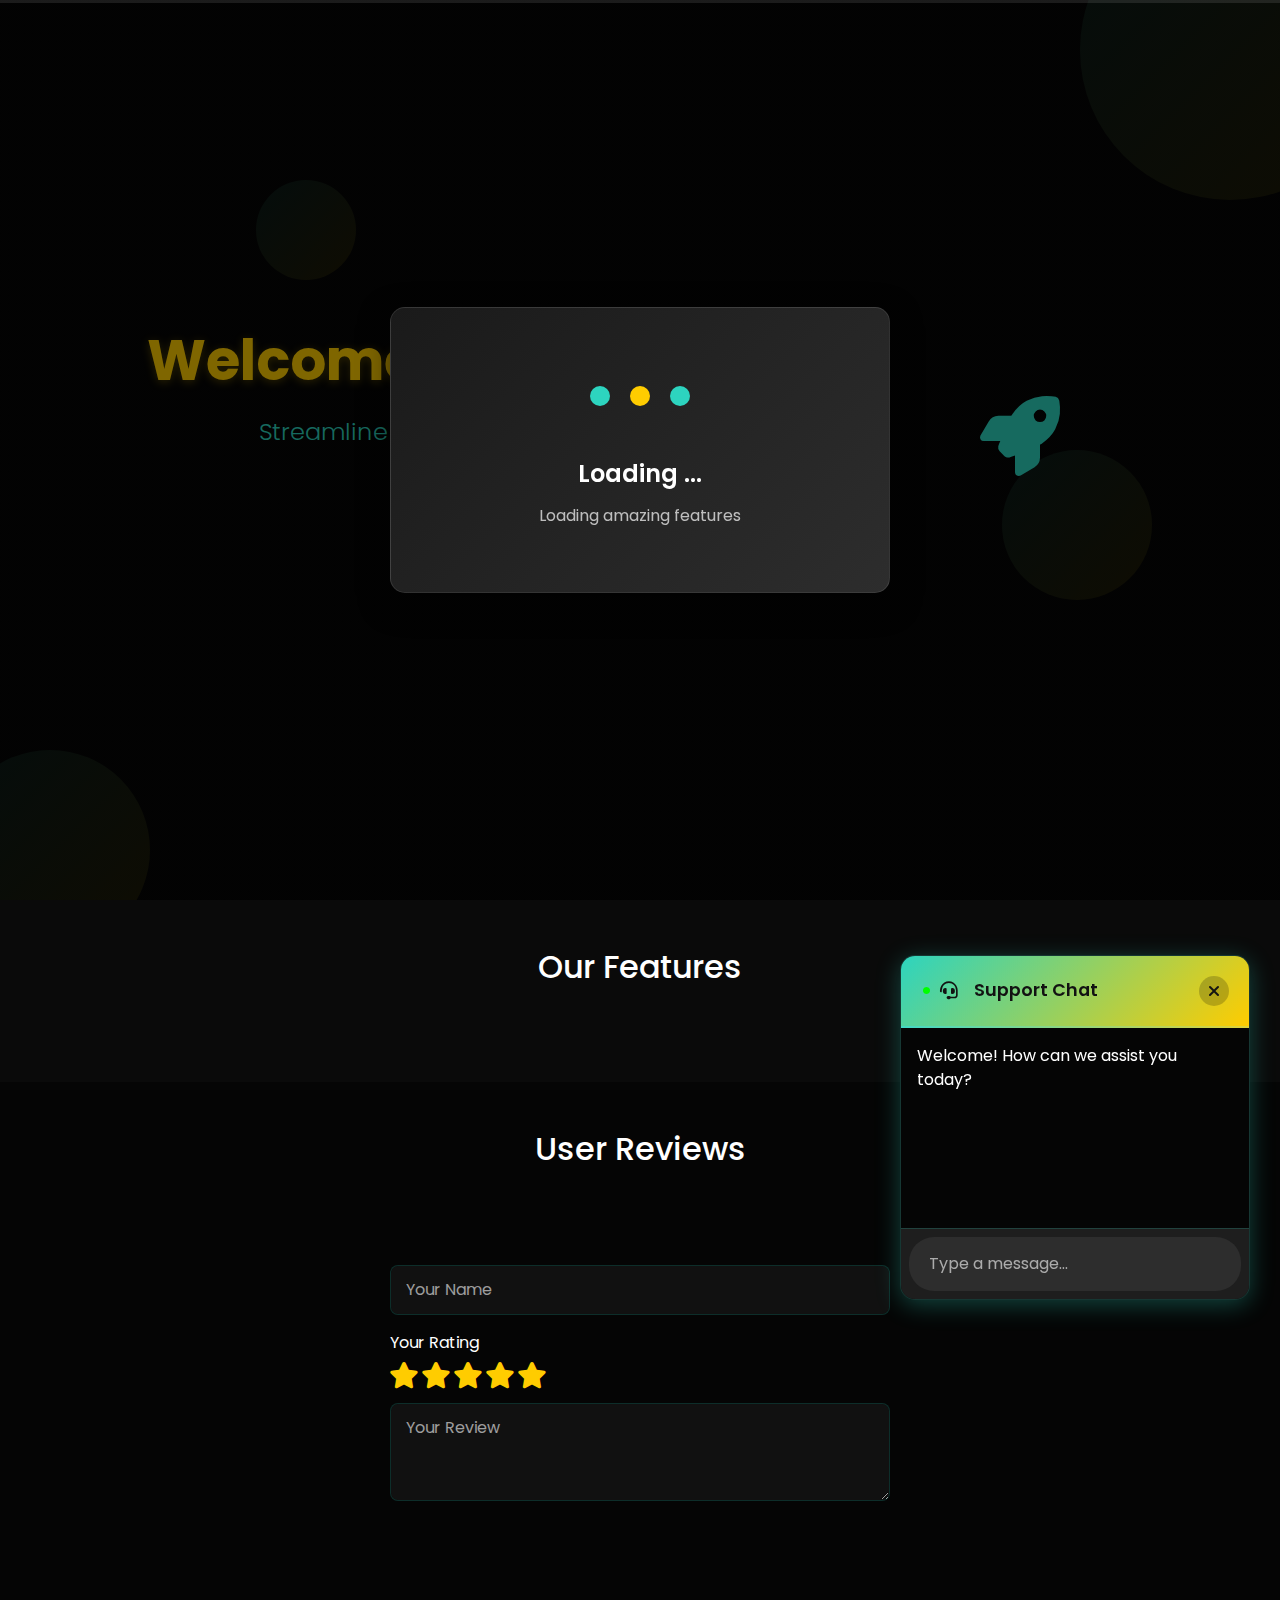
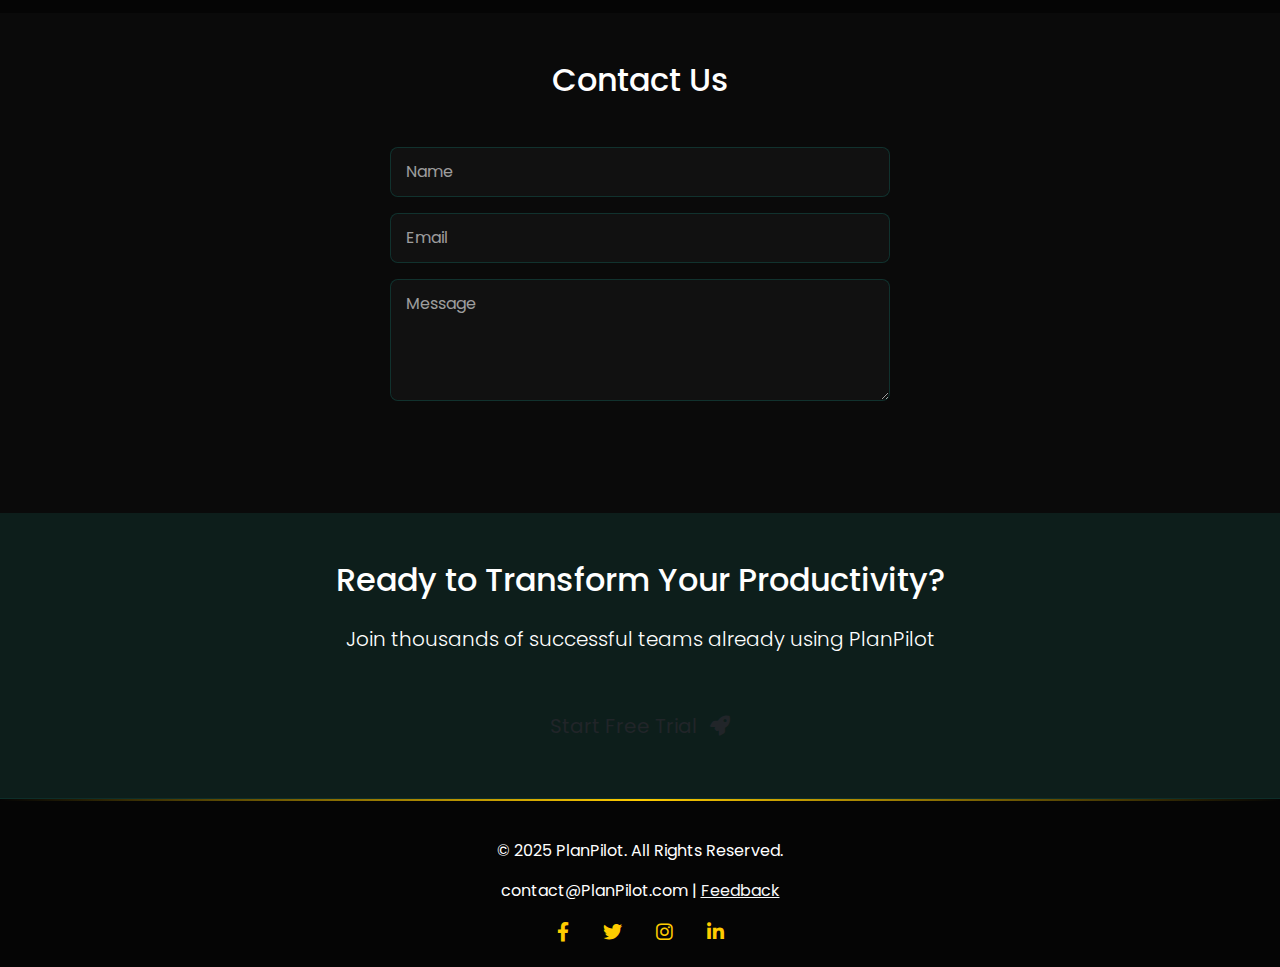
==== commit a6a48017: "extra" ====
--- a/index.html
+++ b/index.html
@@ -81,34 +81,7 @@
                 </div>
             </div>
             <div class="row mt-5 g-4" id="statsContainer">
-                <div class="col-md-3 col-6">
-                    <div class="stat-card animate__animated animate__fadeInUp">
-                        <i class="fas fa-users"></i>
-                        <h3 class="stat-number" data-count="12500">0</h3>
-                        <p class="stat-label">Active Users</p>
-                    </div>
-                </div>
-                <div class="col-md-3 col-6">
-                    <div class="stat-card animate__animated animate__fadeInUp" style="animation-delay: 0.2s">
-                        <i class="fas fa-tasks"></i>
-                        <h3 class="stat-number" data-count="850000">0</h3>
-                        <p class="stat-label">Tasks Completed</p>
-                    </div>
-                </div>
-                <div class="col-md-3 col-6">
-                    <div class="stat-card animate__animated animate__fadeInUp" style="animation-delay: 0.4s">
-                        <i class="fas fa-users-cog"></i>
-                        <h3 class="stat-number" data-count="3200">0</h3>
-                        <p class="stat-label">Teams Using</p>
-                    </div>
-                </div>
-                <div class="col-md-3 col-6">
-                    <div class="stat-card animate__animated animate__fadeInUp" style="animation-delay: 0.6s">
-                        <i class="fas fa-star"></i>
-                        <h3 class="stat-number" data-count="4700">0</h3>
-                        <p class="stat-label">5-Star Reviews</p>
-                    </div>
-                </div>
+                <!-- Stats will be loaded via AJAX -->
             </div>
         </div>
         <div class="hero-shapes">
@@ -125,42 +98,6 @@
             <h2 class="text-center mb-5">Our Features</h2>
             <div class="row" id="featuresContainer">
                 <!-- Features will be loaded via AJAX -->
-            </div>
-        </div>
-    </section>
-
-    <!-- Stats Section -->
-    <section class="py-5 stats-section">
-        <div class="container">
-            <div class="row g-4">
-                <div class="col-md-3 col-6">
-                    <div class="stat-card animate__animated animate__fadeInLeft">
-                        <i class="fas fa-users fa-3x text-teal"></i>
-                        <h3 class="stat-number mt-3" data-count="12500">0</h3>
-                        <p class="stat-label">Active Users</p>
-                    </div>
-                </div>
-                <div class="col-md-3 col-6">
-                    <div class="stat-card animate__animated animate__fadeInUp">
-                        <i class="fas fa-tasks fa-3x text-teal"></i>
-                        <h3 class="stat-number mt-3" data-count="850000">0</h3>
-                        <p class="stat-label">Tasks Completed</p>
-                    </div>
-                </div>
-                <div class="col-md-3 col-6">
-                    <div class="stat-card animate__animated animate__fadeInDown">
-                        <i class="fas fa-users-cog fa-3x text-teal"></i>
-                        <h3 class="stat-number mt-3" data-count="3200">0</h3>
-                        <p class="stat-label">Teams Using</p>
-                    </div>
-                </div>
-                <div class="col-md-3 col-6">
-                    <div class="stat-card animate__animated animate__fadeInRight">
-                        <i class="fas fa-star fa-3x text-teal"></i>
-                        <h3 class="stat-number mt-3" data-count="4700">0</h3>
-                        <p class="stat-label">5-Star Reviews</p>
-                    </div>
-                </div>
             </div>
         </div>
     </section>
@@ -241,11 +178,8 @@
 
     <!-- Chat Box -->
     <div class="chat-box">
-        <div class="chat-badge animate__animated animate__bounceIn">
-            <i class="fas fa-comment-dots"></i>
-        </div>
         <div class="chat-header">
-            <h5>Support Chat</h5>
+            <h5><i class="fas fa-headset me-2"></i>Support Chat</h5>
             <span class="close-chat"><i class="fas fa-times"></i></span>
         </div>
         <div class="chat-body p-3" style="height: 200px; overflow-y: auto;">
@@ -257,6 +191,12 @@
                 <button class="btn btn-custom" id="sendChatBtn"><i class="fas fa-paper-plane"></i></button>
             </div>
         </div>
+    </div>
+
+    <!-- Chat Logo (Hidden initially) -->
+    <div class="chat-logo" style="display: none;">
+        <i class="fas fa-headset"></i>
+        <span class="notification-dot"></span>
     </div>
 
     <!-- Scroll Progress -->
--- a/style.css
+++ b/style.css
@@ -1053,7 +1053,62 @@
     transform: translateY(-5px) scale(1.2);
 }
 
-/* Chat Box */
+/* Chat Logo */
+.chat-logo {
+    position: fixed;
+    bottom: 30px;
+    right: 30px;
+    width: 60px;
+    height: 60px;
+    background: linear-gradient(135deg, var(--teal), var(--yellow));
+    border-radius: 50%;
+    display: flex;
+    align-items: center;
+    justify-content: center;
+    cursor: pointer;
+    z-index: 1000;
+    box-shadow: 0 5px 15px rgba(45, 212, 191, 0.3);
+    transition: all 0.3s ease;
+}
+
+.chat-logo i {
+    font-size: 24px;
+    color: #121212;
+}
+
+.chat-logo:hover {
+    transform: scale(1.1) rotate(10deg);
+    box-shadow: 0 8px 20px rgba(45, 212, 191, 0.4);
+}
+
+.notification-dot {
+    position: absolute;
+    top: 0;
+    right: 0;
+    width: 12px;
+    height: 12px;
+    background-color: #ff4444;
+    border-radius: 50%;
+    border: 2px solid #121212;
+    animation: pulse 2s infinite;
+}
+
+@keyframes pulse {
+    0% {
+        transform: scale(1);
+        opacity: 1;
+    }
+    50% {
+        transform: scale(1.2);
+        opacity: 0.8;
+    }
+    100% {
+        transform: scale(1);
+        opacity: 1;
+    }
+}
+
+/* Chat Box Styles */
 .chat-box {
     position: fixed;
     bottom: -400px;
@@ -1068,37 +1123,31 @@
     overflow: hidden;
 }
 
-.chat-badge {
-    position: fixed;
+.chat-box.open {
     bottom: 30px;
-    right: 30px;
-    background: linear-gradient(135deg, var(--teal), var(--yellow));
-    color: #121212;
-    width: 60px;
-    height: 60px;
-    border-radius: 50%;
-    display: flex;
-    align-items: center;
-    justify-content: center;
+}
+
+.chat-box.minimized {
+    bottom: 0;
+    height: 60px; /* Height of the header */
     cursor: pointer;
-    z-index: 1000;
-    box-shadow: 0 5px 15px rgba(45, 212, 191, 0.3);
-    transition: all 0.3s ease;
-}
-
-.chat-badge:hover {
-    transform: scale(1.1) rotate(10deg);
-    box-shadow: 0 8px 20px rgba(45, 212, 191, 0.4);
-}
-
-.chat-badge i {
-    font-size: 1.5rem;
-    animation: bounce 2s infinite;
-}
-
-@keyframes bounce {
-    0%, 100% { transform: translateY(0); }
-    50% { transform: translateY(-5px); }
+}
+
+.chat-box.minimized .chat-body,
+.chat-box.minimized .chat-footer {
+    display: none;
+}
+
+.chat-box.minimized .chat-header {
+    padding: 15px 20px;
+    border-radius: 15px;
+}
+
+.chat-box.minimized .chat-header:hover {
+    background: linear-gradient(135deg, 
+        rgba(45, 212, 191, 0.8), 
+        rgba(255, 204, 0, 0.8)
+    );
 }
 
 .chat-header {
@@ -1112,12 +1161,37 @@
     justify-content: space-between;
     align-items: center;
     border-bottom: 2px solid rgba(255, 255, 255, 0.1);
+    transition: all 0.3s ease;
+}
+
+.chat-header:hover {
+    background: linear-gradient(135deg, 
+        rgba(45, 212, 191, 0.9), 
+        rgba(255, 204, 0, 0.9)
+    );
 }
 
 .chat-header h5 {
     margin: 0;
     font-size: 1.1rem;
     font-weight: 600;
+    display: flex;
+    align-items: center;
+    gap: 8px;
+}
+
+.chat-header h5::before {
+    content: '•';
+    color: #00ff00;
+    font-size: 1.5rem;
+    line-height: 1;
+    animation: pulse 2s infinite;
+}
+
+@keyframes pulse {
+    0% { opacity: 0.5; }
+    50% { opacity: 1; }
+    100% { opacity: 0.5; }
 }
 
 .close-chat {
@@ -1135,6 +1209,14 @@
 .close-chat:hover {
     transform: rotate(90deg);
     background: rgba(0, 0, 0, 0.3);
+}
+
+.close-chat i {
+    transition: transform 0.3s ease;
+}
+
+.minimized .close-chat i {
+    transform: rotate(180deg);
 }
 
 .chat-body {
